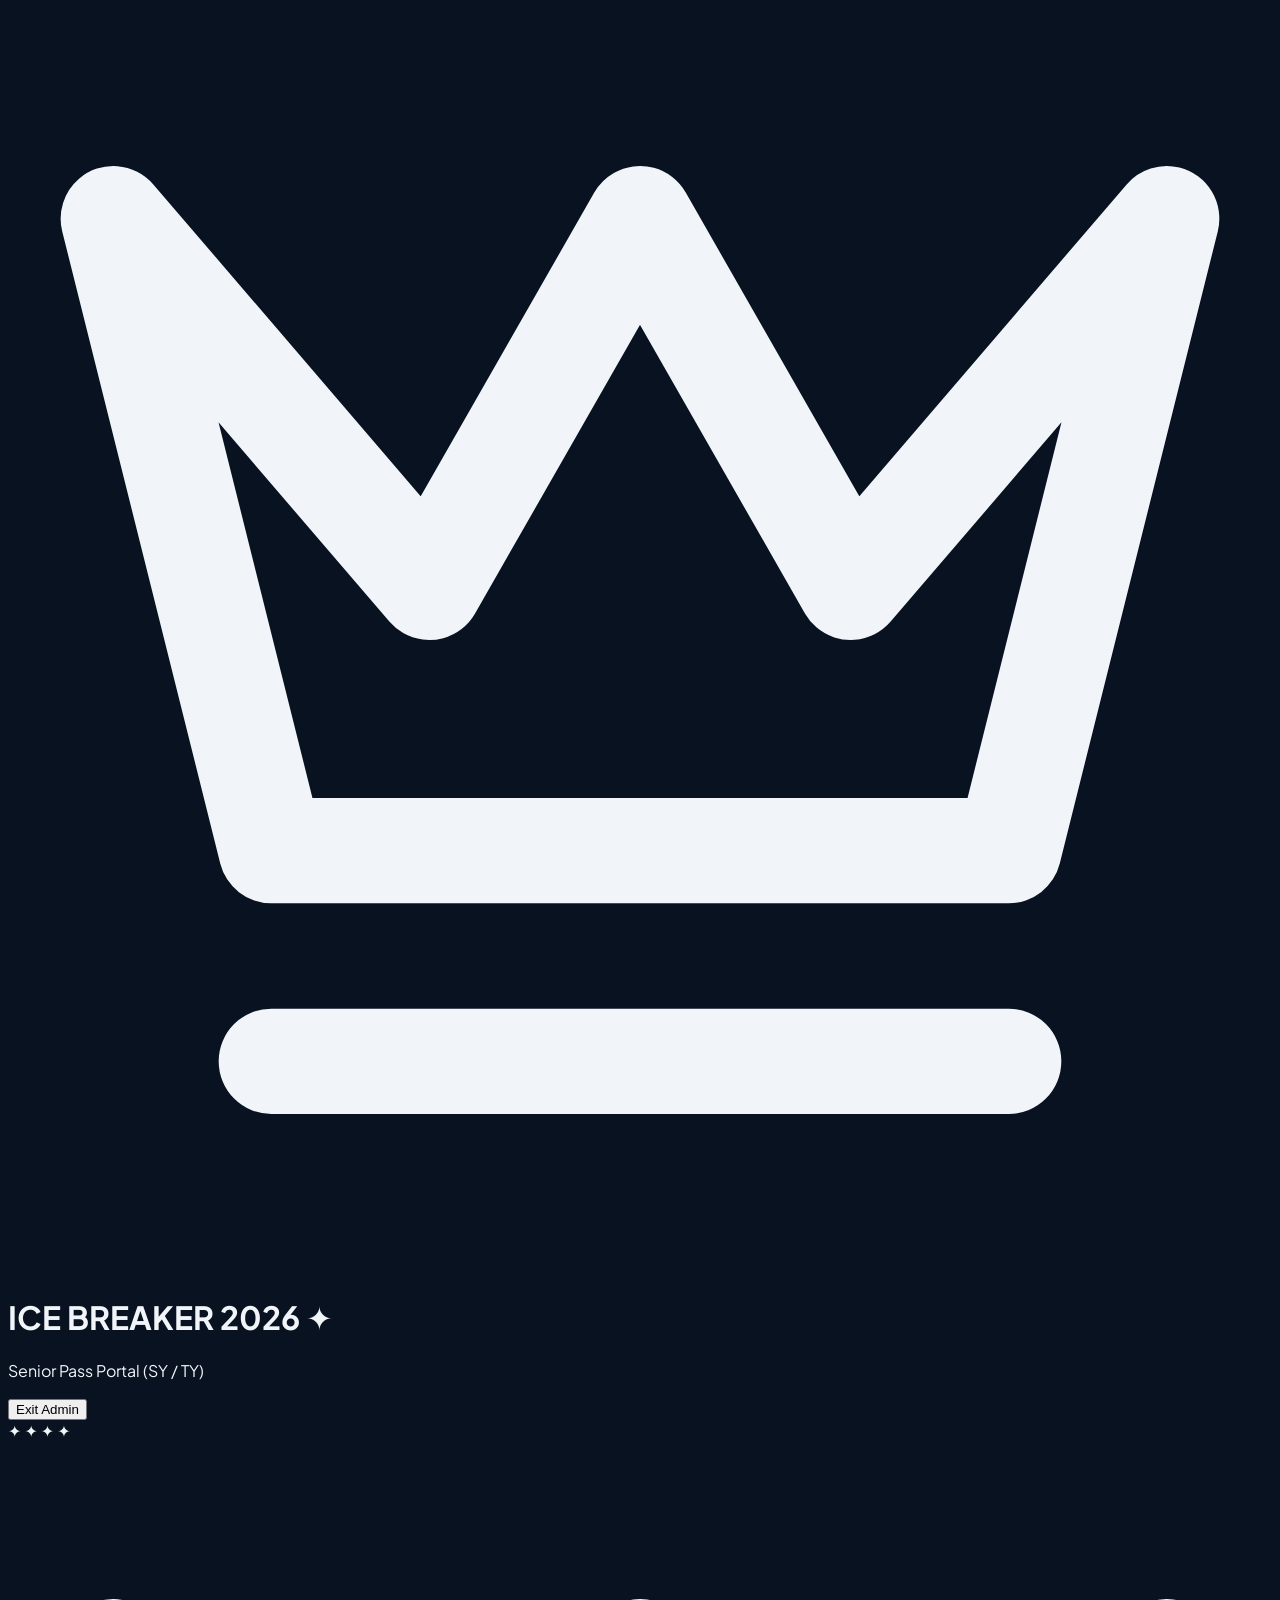
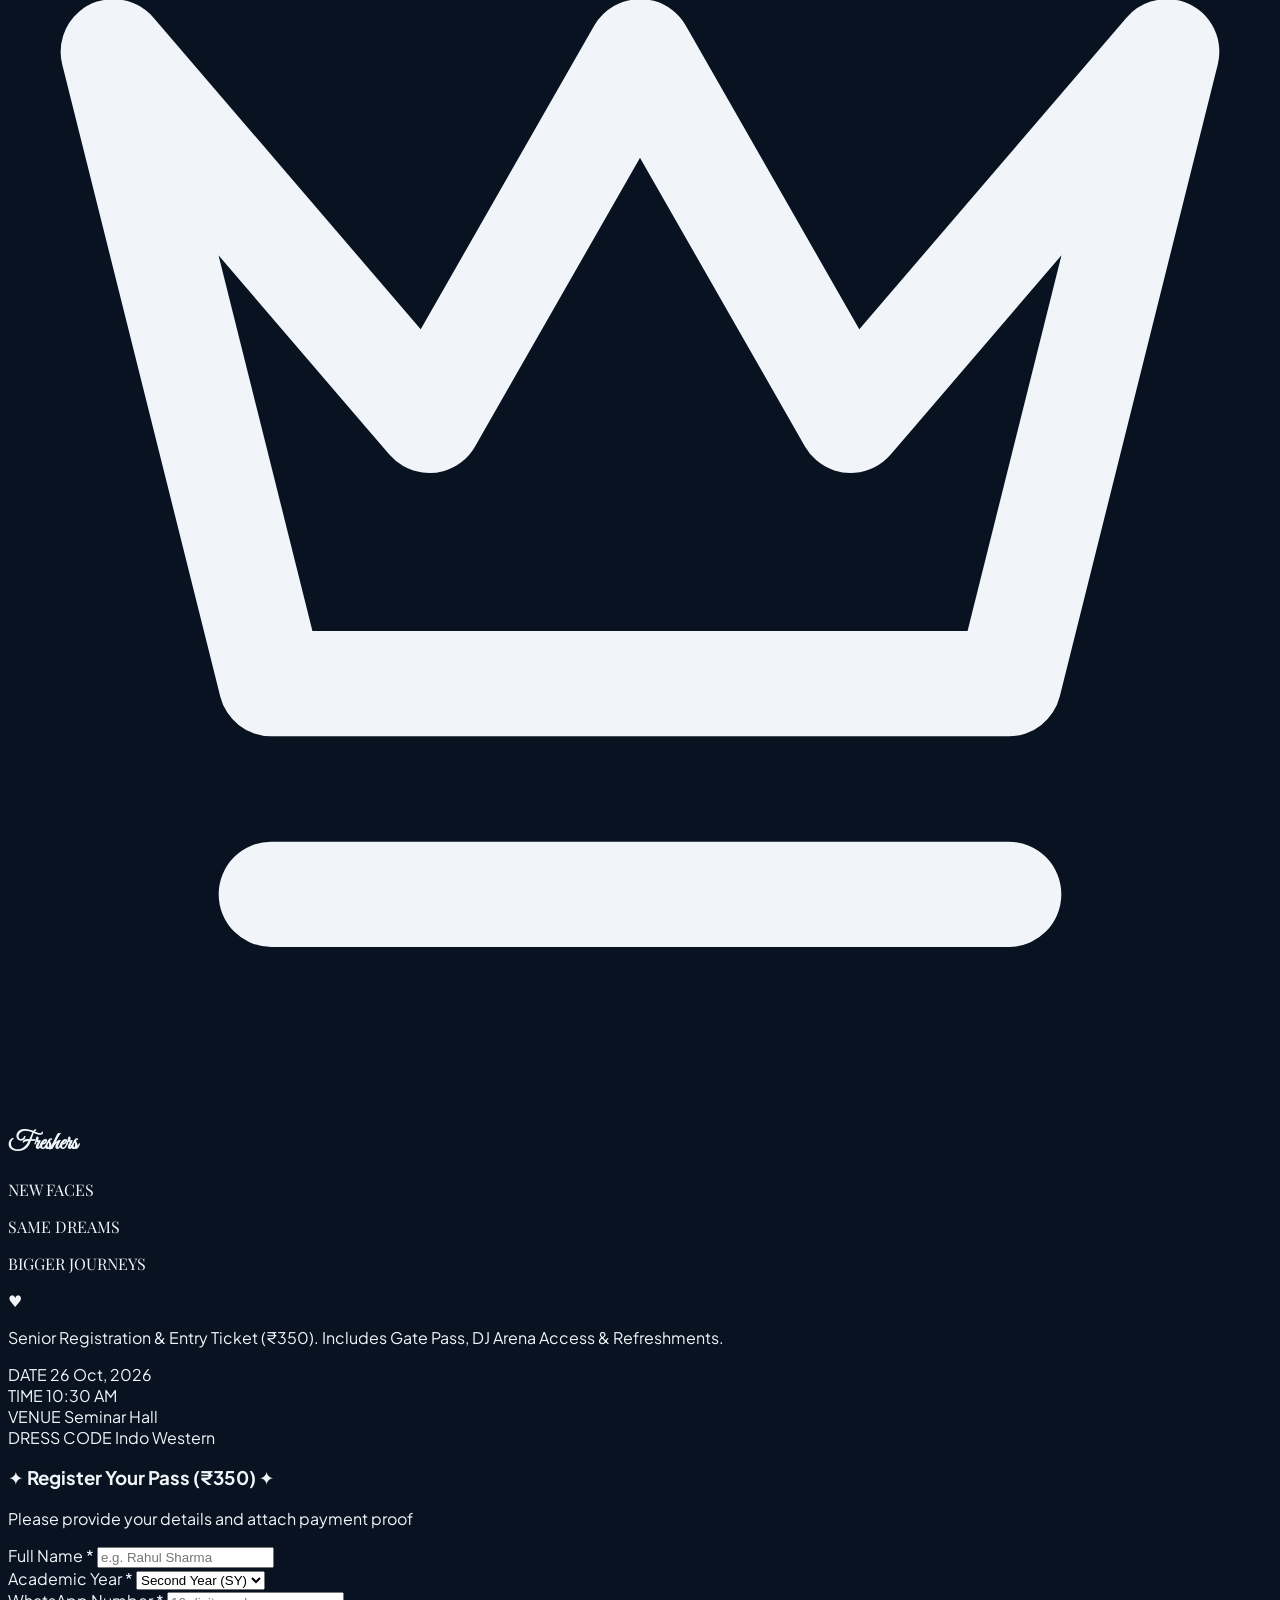
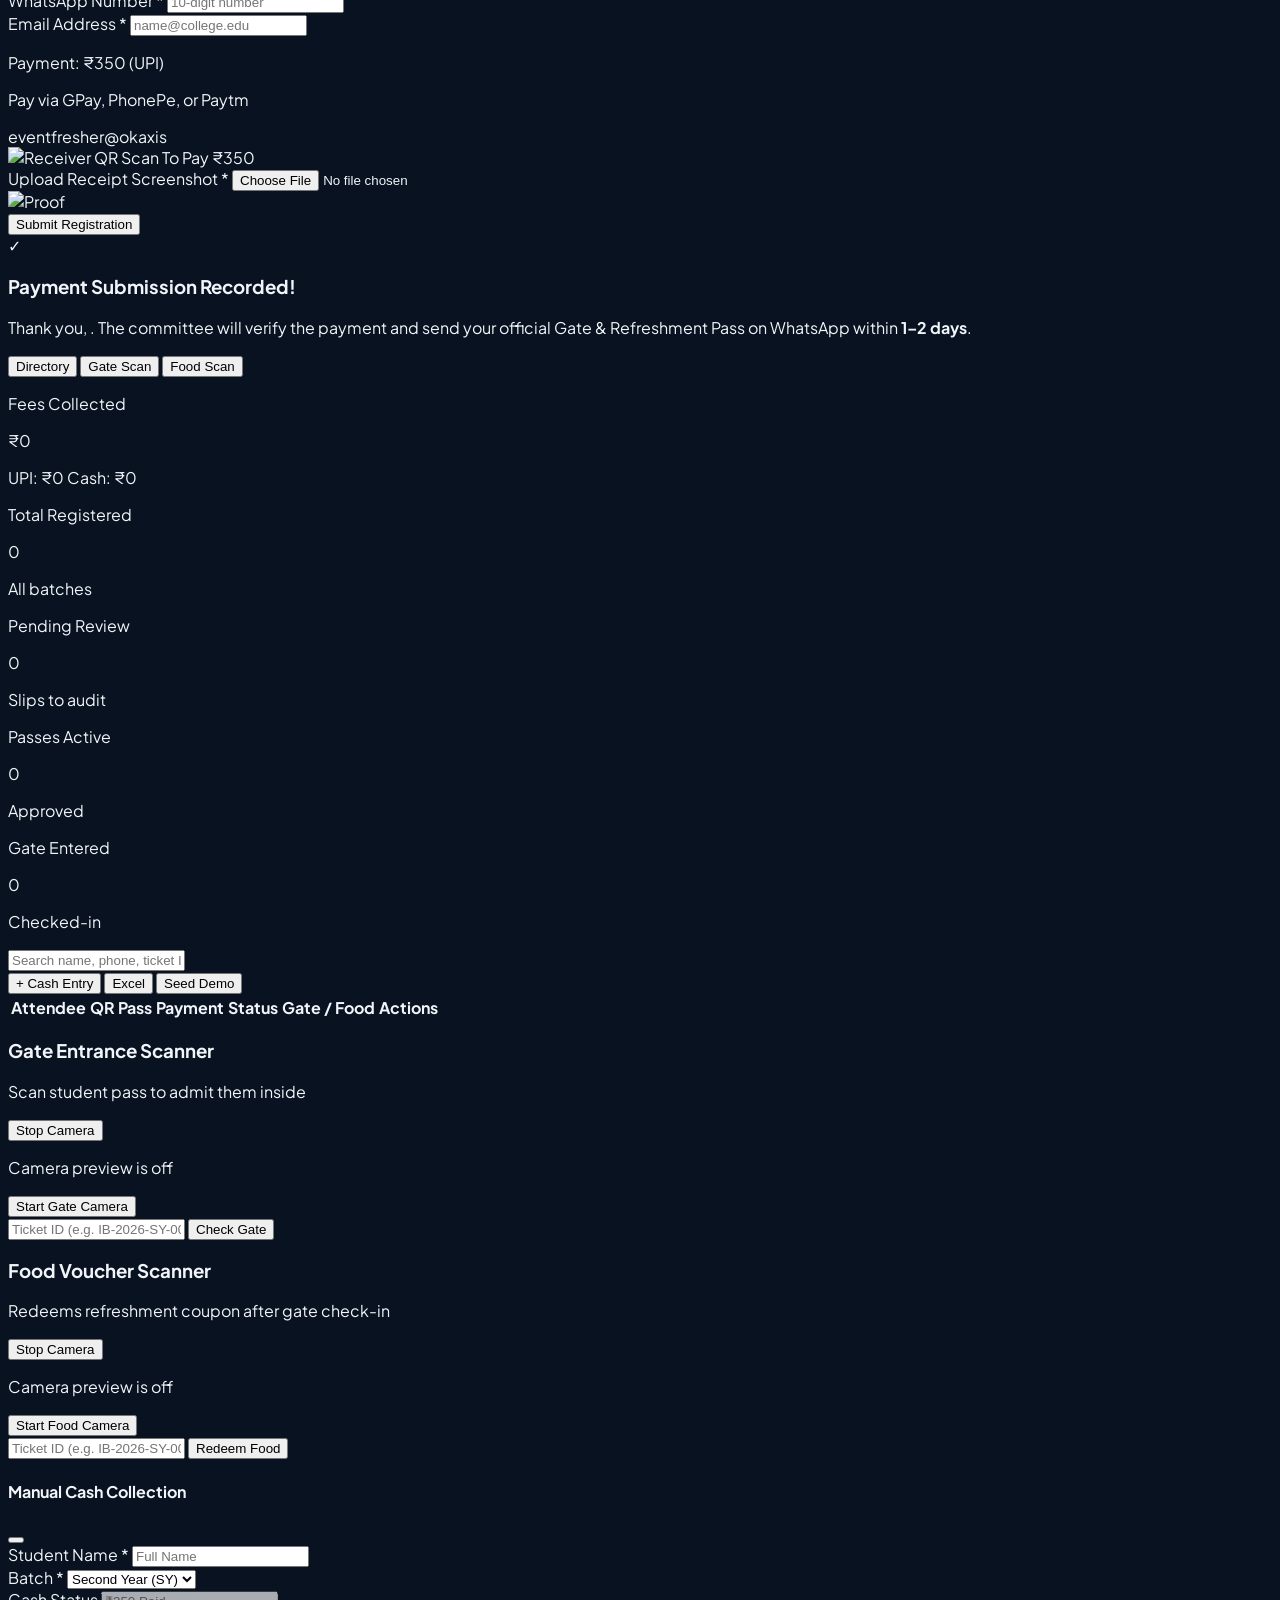
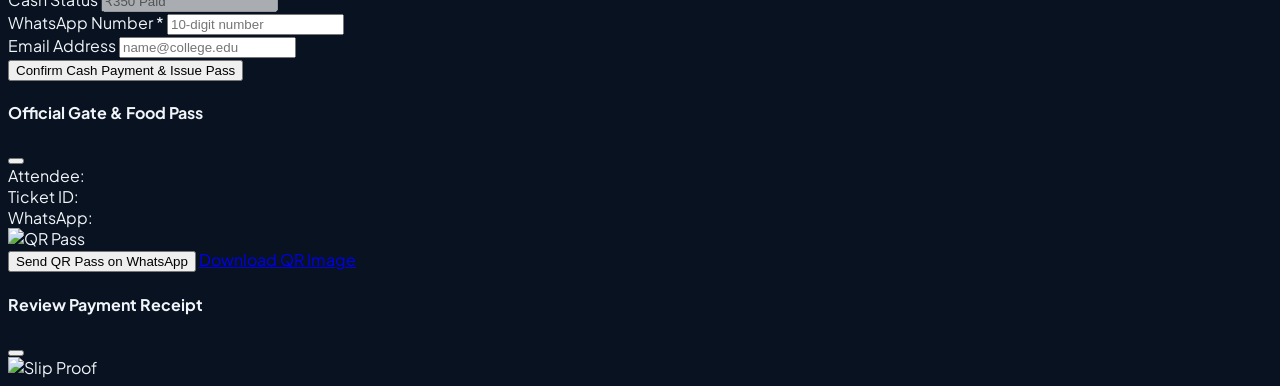
==== index.html @ c653e9c4 "index.html" ====
<!DOCTYPE html>
<html lang="en">
<head>
  <meta charset="UTF-8" />
  <meta name="viewport" content="width=device-width, initial-scale=1.0, maximum-scale=1.0, user-scalable=no" />
  <title>Ice Breaker 2026 - Senior Registration & Admin Portal</title>
  
  <script src="https://cdn.tailwindcss.com"></script>
  <script src="https://unpkg.com/lucide@latest"></script>
  <script src="https://cdn.jsdelivr.net/npm/qrcode@1.5.3/build/qrcode.min.js"></script>
  <script src="https://unpkg.com/html5-qrcode@2.3.8/html5-qrcode.min.js"></script>
  <script src="https://cdn.sheetjs.com/xlsx-0.20.1/package/dist/xlsx.full.min.js"></script>

  <!-- Firebase SDKs -->
  <script src="https://www.gstatic.com/firebasejs/10.8.0/firebase-app-compat.js"></script>
  <script src="https://www.gstatic.com/firebasejs/10.8.0/firebase-firestore-compat.js"></script>

  <link rel="stylesheet" href="style.css" />
</head>
<body class="bg-[#081220] text-slate-100 min-h-screen flex flex-col antialiased selection:bg-[#1d3b6f] selection:text-white pb-12 relative overflow-x-hidden">

  <!-- BACKGROUND FAIRY LIGHTS STRING EFFECT -->
  <div class="fixed inset-x-0 top-0 h-16 pointer-events-none flex justify-around items-start z-0 opacity-80 px-4">
    <span class="w-2 h-2 rounded-full bg-amber-200 fairy-bulb shadow-[0_0_8px_#fde047]"></span>
    <span class="w-2 h-2 rounded-full bg-amber-100 fairy-bulb shadow-[0_0_8px_#fef08a] mt-2"></span>
    <span class="w-2 h-2 rounded-full bg-amber-300 fairy-bulb shadow-[0_0_8px_#fde047]"></span>
    <span class="w-2 h-2 rounded-full bg-amber-200 fairy-bulb shadow-[0_0_8px_#fef08a] mt-3"></span>
    <span class="w-2 h-2 rounded-full bg-amber-100 fairy-bulb shadow-[0_0_8px_#fde047]"></span>
    <span class="w-2 h-2 rounded-full bg-amber-300 fairy-bulb shadow-[0_0_8px_#fef08a] mt-1"></span>
    <span class="w-2 h-2 rounded-full bg-amber-200 fairy-bulb shadow-[0_0_8px_#fde047]"></span>
  </div>

  <!-- TOP NAVBAR -->
  <header class="sticky top-0 z-40 bg-[#0c1c34]/90 backdrop-blur-md border-b border-[#1b345b] px-4 py-3">
    <div class="max-w-4xl mx-auto flex items-center justify-between">
      
      <!-- SECRET 5-CLICK TRIGGER ON THE CROWN LOGO -->
      <div id="secret-logo-trigger" class="flex items-center gap-2.5 cursor-pointer select-none active:scale-95 transition-transform">
        <div class="w-10 h-10 rounded-2xl bg-gradient-to-b from-[#1b3b6f] to-[#0c1e3d] flex items-center justify-center text-white border border-[#2b4d8a] shadow-md shadow-navy-950/60">
          <svg class="w-5 h-5 text-amber-200" viewBox="0 0 24 24" fill="none" stroke="currentColor" stroke-width="2" stroke-linecap="round" stroke-linejoin="round">
            <path d="m2 4 3 12h14l3-12-6 7-4-7-4 7-6-7zm3 16h14"/>
          </svg>
        </div>
        <div>
          <h1 class="text-sm font-bold tracking-widest uppercase text-white flex items-center gap-1.5">
            ICE BREAKER 2026 <span class="text-xs text-amber-300 font-serif">✦</span>
          </h1>
          <p class="text-[10px] text-slate-300 font-medium tracking-wider">Senior Pass Portal (SY / TY)</p>
        </div>
      </div>

      <div class="flex items-center gap-2">
        <button id="admin-exit-btn" class="hidden text-xs bg-rose-950/90 text-rose-200 border border-rose-800 px-3 py-1.5 rounded-full font-semibold hover:bg-rose-900 transition shadow">
          Exit Admin
        </button>
      </div>
    </div>
  </header>

  <!-- MAIN CONTAINER -->
  <main class="max-w-4xl mx-auto w-full p-4 flex-1 z-10 space-y-6">
    <div id="toast-container" class="fixed top-16 right-4 z-50 flex flex-col gap-2 max-w-sm w-full pointer-events-none"></div>

    <!-- ================= SENIOR REGISTRATION VIEW ================= -->
    <section id="view-register" class="space-y-6">
      
      <!-- STAGE ARCH BANNER CARD -->
      <div class="bg-gradient-to-b from-[#f8fafc] via-[#f1f5f9] to-[#e2e8f0] text-[#0c1e3d] stage-arch border-4 border-[#0c1e3d] p-6 sm:p-10 shadow-2xl relative overflow-hidden text-center mx-auto max-w-xl animate-balloon-float">
        <span class="absolute top-8 left-10 text-xl text-[#0c1e3d]">✦</span>
        <span class="absolute top-16 left-16 text-sm text-[#0c1e3d]/70">✦</span>
        <span class="absolute top-8 right-10 text-xl text-[#0c1e3d]">✦</span>
        <span class="absolute top-16 right-16 text-sm text-[#0c1e3d]/70">✦</span>

        <!-- Crown Sign -->
        <div class="flex justify-center mb-0.5">
          <svg class="w-10 h-10 text-[#0c1e3d]" viewBox="0 0 24 24" fill="none" stroke="currentColor" stroke-width="2" stroke-linecap="round" stroke-linejoin="round">
            <path d="m2 4 3 12h14l3-12-6 7-4-7-4 7-6-7zm3 16h14"/>
          </svg>
        </div>

        <!-- Script Title -->
        <h2 class="font-script text-6xl sm:text-7xl text-[#0c1e3d] font-normal leading-none tracking-wide my-1">
          Freshers
        </h2>

        <!-- Slogan -->
        <div class="mt-2 space-y-1">
          <p class="text-xs sm:text-sm font-extrabold tracking-[0.22em] text-[#0c1e3d] uppercase font-serif-header">
            NEW FACES
          </p>
          <p class="text-xs sm:text-sm font-extrabold tracking-[0.22em] text-[#0c1e3d] uppercase font-serif-header">
            SAME DREAMS
          </p>
          <p class="text-xs sm:text-sm font-extrabold tracking-[0.22em] text-[#0c1e3d] uppercase font-serif-header">
            BIGGER JOURNEYS
          </p>
          
          <div class="flex items-center justify-center gap-3 pt-2 text-[#0c1e3d]/60">
            <span class="h-[1px] w-12 bg-[#0c1e3d]/40"></span>
            <span class="text-xs">♥</span>
            <span class="h-[1px] w-12 bg-[#0c1e3d]/40"></span>
          </div>
        </div>

        <p class="text-xs text-slate-600 font-medium max-w-sm mx-auto mt-4">
          Senior Registration & Entry Ticket (₹350). Includes Gate Pass, DJ Arena Access & Refreshments.
        </p>
      </div>

      <!-- EVENT SCHEDULE PILLS -->
      <div class="grid grid-cols-2 sm:grid-cols-4 gap-2.5 max-w-xl mx-auto">
        <div class="bg-[#0d1d36] border border-[#1b345b] p-3 rounded-2xl text-center">
          <span class="text-[10px] text-slate-400 block uppercase font-bold">DATE</span>
          <span class="text-xs font-bold text-white mt-0.5">26 Oct, 2026</span>
        </div>
        <div class="bg-[#0d1d36] border border-[#1b345b] p-3 rounded-2xl text-center">
          <span class="text-[10px] text-slate-400 block uppercase font-bold">TIME</span>
          <span class="text-xs font-bold text-white mt-0.5">10:30 AM</span>
        </div>
        <div class="bg-[#0d1d36] border border-[#1b345b] p-3 rounded-2xl text-center">
          <span class="text-[10px] text-slate-400 block uppercase font-bold">VENUE</span>
          <span class="text-xs font-bold text-white mt-0.5 truncate">Seminar Hall</span>
        </div>
        <div class="bg-[#0d1d36] border border-[#1b345b] p-3 rounded-2xl text-center">
          <span class="text-[10px] text-slate-400 block uppercase font-bold">DRESS CODE</span>
          <span class="text-xs font-bold text-amber-200 mt-0.5">Indo Western</span>
        </div>
      </div>

      <!-- FORM CARD -->
      <form id="registration-form" class="bg-[#0d1d36]/90 border border-[#1b345b] rounded-3xl p-5 sm:p-7 shadow-2xl backdrop-blur-sm space-y-4 max-w-xl mx-auto">
        <div class="border-b border-[#1b345b] pb-3 text-center">
          <h3 class="text-base font-bold text-white flex items-center justify-center gap-2">
            <span>✦</span> Register Your Pass (₹350) <span>✦</span>
          </h3>
          <p class="text-xs text-slate-400 mt-0.5">Please provide your details and attach payment proof</p>
        </div>

        <div class="grid grid-cols-1 sm:grid-cols-2 gap-3.5">
          <div>
            <label class="block text-xs font-semibold text-slate-300 mb-1">Full Name *</label>
            <input type="text" id="reg-name" required placeholder="e.g. Rahul Sharma" class="w-full bg-[#081220] border border-[#1e3963] rounded-xl px-3.5 py-2.5 text-xs text-white focus:outline-none focus:border-amber-300 transition" />
          </div>

          <div>
            <label class="block text-xs font-semibold text-slate-300 mb-1">Academic Year *</label>
            <select id="reg-year" required class="w-full bg-[#081220] border border-[#1e3963] rounded-xl px-3.5 py-2.5 text-xs text-white focus:outline-none focus:border-amber-300 transition">
              <option value="SY">Second Year (SY)</option>
              <option value="TY">Third Year (TY)</option>
            </select>
          </div>

          <div>
            <label class="block text-xs font-semibold text-slate-300 mb-1">WhatsApp Number *</label>
            <input type="tel" id="reg-phone" pattern="[0-9]{10}" required placeholder="10-digit number" class="w-full bg-[#081220] border border-[#1e3963] rounded-xl px-3.5 py-2.5 text-xs text-white focus:outline-none focus:border-amber-300 transition" />
          </div>

          <div>
            <label class="block text-xs font-semibold text-slate-300 mb-1">Email Address *</label>
            <input type="email" id="reg-email" required placeholder="name@college.edu" class="w-full bg-[#081220] border border-[#1e3963] rounded-xl px-3.5 py-2.5 text-xs text-white focus:outline-none focus:border-amber-300 transition" />
          </div>
        </div>

        <!-- PAYMENT DETAILS IN WHITE & NAVY THEME -->
        <div class="bg-[#091527] border border-[#1e3963] rounded-2xl p-4 space-y-3">
          <div class="flex items-center justify-between border-b border-[#1b345b] pb-2">
            <div>
              <p class="text-xs font-bold text-amber-200">Payment: ₹350 (UPI)</p>
              <p class="text-[10px] text-slate-400">Pay via GPay, PhonePe, or Paytm</p>
            </div>
            <span class="text-[10px] font-mono bg-[#14294b] text-indigo-200 px-2.5 py-1 rounded-md border border-[#23457a]">
              eventfresher@okaxis
            </span>
          </div>

          <div class="flex flex-col sm:flex-row items-center gap-4 justify-center pt-1">
            <div class="bg-white p-2.5 rounded-2xl shadow-lg border border-slate-200 flex flex-col items-center shrink-0">
              <img 
                id="receiver-qr-img" 
                src="https://api.qrserver.com/v1/create-qr-code/?size=160x160&data=upi://pay?pa=eventfresher@okaxis%26pn=IceBreaker2026%26am=350%26cu=INR" 
                alt="Receiver QR" 
                class="w-32 h-32 object-contain rounded-lg"
              />
              <span class="text-[8px] font-bold text-[#0c1e3d] mt-1 tracking-widest uppercase">Scan To Pay ₹350</span>
            </div>

            <div class="w-full space-y-2">
              <label class="block text-xs font-semibold text-slate-300">Upload Receipt Screenshot *</label>
              <input type="file" id="reg-screenshot" accept="image/*" required class="w-full text-xs text-slate-400 file:mr-2 file:py-2 file:px-3 file:rounded-xl file:border-0 file:text-xs file:font-bold file:bg-[#1b3b6f] file:text-white hover:file:bg-[#254d8f] cursor-pointer bg-[#081220] border border-[#1e3963] rounded-xl" />
              
              <div id="screenshot-preview-container" class="hidden">
                <img id="screenshot-preview" class="h-20 rounded-lg border border-[#2b4c7e] object-cover" src="" alt="Proof" />
              </div>
            </div>
          </div>
        </div>

        <button type="submit" class="w-full py-3.5 px-4 rounded-2xl font-bold bg-gradient-to-r from-[#1b3b6f] via-[#244c8c] to-[#0c1e3d] hover:opacity-95 text-white border border-[#2d5596] shadow-xl shadow-navy-950 transition active:scale-[0.99] flex items-center justify-center gap-2">
          <i data-lucide="sparkles" class="w-4 h-4 text-amber-200"></i> Submit Registration
        </button>
      </form>

      <!-- Post-Submission Notice -->
      <div id="submission-confirmation" class="hidden bg-[#0d1d36] border border-[#1b345b] rounded-3xl p-6 text-center space-y-3 max-w-xl mx-auto shadow-2xl">
        <div class="w-12 h-12 rounded-full bg-emerald-500/10 text-emerald-400 flex items-center justify-center mx-auto border border-emerald-500/20 text-xl font-bold">
          ✓
        </div>
        <h3 class="text-lg font-bold text-white">Payment Submission Recorded!</h3>
        <p class="text-xs text-slate-300">
          Thank you, <strong id="submitted-student-name" class="text-white"></strong>. The committee will verify the payment and send your official Gate & Refreshment Pass on WhatsApp within <strong>1–2 days</strong>.
        </p>
      </div>

    </section>

    <!-- ================= HIDDEN ADMIN DASHBOARD ================= -->
    <section id="view-admin" class="hidden space-y-5">
      
      <!-- Sub-Tabs -->
      <div class="flex items-center justify-center gap-2 bg-[#0d1d36] border border-[#1b345b] p-1.5 rounded-2xl max-w-md mx-auto">
        <button onclick="switchAdminTab('table')" id="admin-tab-table-btn" class="flex-1 py-2 text-xs font-bold rounded-xl bg-[#1b3b6f] text-white flex items-center justify-center gap-1 transition">
          <i data-lucide="users" class="w-3.5 h-3.5"></i> Directory
        </button>
        <button onclick="switchAdminTab('gate')" id="admin-tab-gate-btn" class="flex-1 py-2 text-xs font-bold rounded-xl text-slate-400 hover:text-white flex items-center justify-center gap-1 transition">
          <i data-lucide="door-open" class="w-3.5 h-3.5"></i> Gate Scan
        </button>
        <button onclick="switchAdminTab('food')" id="admin-tab-food-btn" class="flex-1 py-2 text-xs font-bold rounded-xl text-slate-400 hover:text-white flex items-center justify-center gap-1 transition">
          <i data-lucide="utensils" class="w-3.5 h-3.5"></i> Food Scan
        </button>
      </div>

      <!-- 1. DIRECTORY & TOTAL FEES COLLECTED -->
      <div id="admin-table-section" class="space-y-4">
        
        <div class="grid grid-cols-2 md:grid-cols-5 gap-3">
          
          <!-- TOTAL FEES COLLECTED -->
          <div class="col-span-2 md:col-span-1 bg-gradient-to-br from-[#0e274d] to-[#081427] border border-amber-300/40 p-3.5 rounded-2xl shadow-lg relative">
            <div class="flex items-center justify-between">
              <p class="text-[10px] uppercase text-amber-200 font-extrabold tracking-wider">Fees Collected</p>
              <i data-lucide="wallet" class="w-4 h-4 text-amber-300"></i>
            </div>
            <p class="text-2xl font-black text-white mt-1">₹<span id="stat-fees">0</span></p>
            <div class="text-[10px] text-slate-300 mt-1 flex items-center justify-between font-mono">
              <span>UPI: ₹<span id="stat-upi-fees">0</span></span>
              <span>Cash: ₹<span id="stat-cash-fees">0</span></span>
            </div>
          </div>

          <div class="bg-[#0d1d36] border border-[#1b345b] p-3.5 rounded-2xl">
            <p class="text-[10px] uppercase text-slate-400 font-bold">Total Registered</p>
            <p id="stat-total" class="text-xl font-black text-white mt-1">0</p>
            <p class="text-[10px] text-slate-400 mt-0.5">All batches</p>
          </div>

          <div class="bg-[#0d1d36] border border-[#1b345b] p-3.5 rounded-2xl">
            <p class="text-[10px] uppercase text-amber-300 font-bold">Pending Review</p>
            <p id="stat-pending" class="text-xl font-black text-amber-300 mt-1">0</p>
            <p class="text-[10px] text-slate-400 mt-0.5">Slips to audit</p>
          </div>

          <div class="bg-[#0d1d36] border border-[#1b345b] p-3.5 rounded-2xl">
            <p class="text-[10px] uppercase text-indigo-300 font-bold">Passes Active</p>
            <p id="stat-approved" class="text-xl font-black text-indigo-300 mt-1">0</p>
            <p class="text-[10px] text-slate-400 mt-0.5">Approved</p>
          </div>

          <div class="bg-[#0d1d36] border border-[#1b345b] p-3.5 rounded-2xl">
            <p class="text-[10px] uppercase text-emerald-300 font-bold">Gate Entered</p>
            <p id="stat-entered" class="text-xl font-black text-emerald-300 mt-1">0</p>
            <p class="text-[10px] text-slate-400 mt-0.5">Checked-in</p>
          </div>
        </div>

        <!-- Controls -->
        <div class="bg-[#0d1d36] border border-[#1b345b] rounded-2xl p-3 flex flex-wrap gap-2 items-center justify-between">
          <input type="text" id="admin-search-input" placeholder="Search name, phone, ticket ID..." class="bg-[#081220] border border-[#1e3963] rounded-xl px-3 py-1.5 text-xs text-white focus:outline-none focus:border-amber-300 w-full sm:w-60" />
          
          <div class="flex items-center gap-2">
            <button onclick="openCashModal()" class="bg-[#1b3b6f] hover:bg-[#254e91] text-amber-200 border border-[#2d5596] text-xs font-bold px-3 py-2 rounded-xl flex items-center gap-1 transition shadow">
              <i data-lucide="banknote" class="w-3.5 h-3.5"></i> + Cash Entry
            </button>
            <button id="admin-export-btn" class="bg-[#132849] hover:bg-[#1a355f] text-slate-200 border border-[#23457a] text-xs font-bold px-3 py-2 rounded-xl flex items-center gap-1 transition">
              <i data-lucide="sheet" class="w-3.5 h-3.5 text-emerald-300"></i> Excel
            </button>
            <button id="admin-seed-btn" class="bg-[#081220] hover:bg-[#10203a] text-slate-300 text-xs px-2.5 py-2 rounded-xl border border-[#1b345b]">
              Seed Demo
            </button>
          </div>
        </div>

        <!-- Directory Table -->
        <div class="bg-[#0d1d36] border border-[#1b345b] rounded-2xl overflow-hidden shadow-xl">
          <div class="overflow-x-auto">
            <table class="w-full text-left text-xs text-slate-300">
              <thead class="bg-[#081220] border-b border-[#1b345b] text-[10px] uppercase font-bold text-slate-400">
                <tr>
                  <th class="p-3">Attendee</th>
                  <th class="p-3">QR Pass</th>
                  <th class="p-3">Payment</th>
                  <th class="p-3">Status</th>
                  <th class="p-3">Gate / Food</th>
                  <th class="p-3 text-right">Actions</th>
                </tr>
              </thead>
              <tbody id="attendee-table-body" class="divide-y divide-[#1b345b]/50"></tbody>
            </table>
          </div>
        </div>
      </div>

      <!-- 2. GATE SCANNER VIEW -->
      <div id="admin-gate-section" class="hidden space-y-4 max-w-lg mx-auto">
        <div class="bg-[#0d1d36] border border-[#1b345b] rounded-3xl p-5 shadow-2xl space-y-3">
          <div class="flex items-center justify-between border-b border-[#1b345b] pb-2">
            <div>
              <h3 class="text-sm font-bold text-amber-200 flex items-center gap-1.5">
                <i data-lucide="door-open" class="w-4 h-4"></i> Gate Entrance Scanner
              </h3>
              <p class="text-[10px] text-slate-400">Scan student pass to admit them inside</p>
            </div>
            <button onclick="stopCamera()" class="text-rose-400 text-xs font-bold hover:underline">
              Stop Camera
            </button>
          </div>

          <div class="relative bg-black rounded-2xl overflow-hidden border border-[#1b345b] min-h-[250px] flex items-center justify-center">
            <div id="qr-reader-gate" class="w-full"></div>
            <div id="scanner-placeholder-gate" class="text-center p-6 space-y-2">
              <i data-lucide="qr-code" class="w-10 h-10 text-slate-600 mx-auto animate-pulse"></i>
              <p class="text-xs text-slate-400">Camera preview is off</p>
              <button onclick="startCamera('GATE')" class="mt-2 bg-[#1b3b6f] hover:bg-[#254e91] text-white font-semibold text-xs px-4 py-2 rounded-xl border border-[#2d5596] transition">
                Start Gate Camera
              </button>
            </div>
          </div>

          <div class="pt-2 border-t border-[#1b345b] flex gap-2">
            <input type="text" id="manual-gate-input" placeholder="Ticket ID (e.g. IB-2026-SY-0001)" class="flex-1 bg-[#081220] border border-[#1e3963] rounded-xl px-3 py-2 text-xs text-white uppercase font-mono focus:outline-none focus:border-amber-300" />
            <button onclick="handleManualVerify('GATE')" class="bg-[#1b3b6f] hover:bg-[#254e91] text-white text-xs px-4 py-2 rounded-xl font-bold">
              Check Gate
            </button>
          </div>
        </div>
      </div>

      <!-- 3. FOOD SCANNER VIEW -->
      <div id="admin-food-section" class="hidden space-y-4 max-w-lg mx-auto">
        <div class="bg-[#0d1d36] border border-[#1b345b] rounded-3xl p-5 shadow-2xl space-y-3">
          <div class="flex items-center justify-between border-b border-[#1b345b] pb-2">
            <div>
              <h3 class="text-sm font-bold text-amber-200 flex items-center gap-1.5">
                <i data-lucide="utensils" class="w-4 h-4"></i> Food Voucher Scanner
              </h3>
              <p class="text-[10px] text-slate-400">Redeems refreshment coupon after gate check-in</p>
            </div>
            <button onclick="stopCamera()" class="text-rose-400 text-xs font-bold hover:underline">
              Stop Camera
            </button>
          </div>

          <div class="relative bg-black rounded-2xl overflow-hidden border border-[#1b345b] min-h-[250px] flex items-center justify-center">
            <div id="qr-reader-food" class="w-full"></div>
            <div id="scanner-placeholder-food" class="text-center p-6 space-y-2">
              <i data-lucide="qr-code" class="w-10 h-10 text-slate-600 mx-auto animate-pulse"></i>
              <p class="text-xs text-slate-400">Camera preview is off</p>
              <button onclick="startCamera('FOOD')" class="mt-2 bg-[#1b3b6f] hover:bg-[#254e91] text-white font-semibold text-xs px-4 py-2 rounded-xl border border-[#2d5596] transition">
                Start Food Camera
              </button>
            </div>
          </div>

          <div class="pt-2 border-t border-[#1b345b] flex gap-2">
            <input type="text" id="manual-food-input" placeholder="Ticket ID (e.g. IB-2026-SY-0001)" class="flex-1 bg-[#081220] border border-[#1e3963] rounded-xl px-3 py-2 text-xs text-white uppercase font-mono focus:outline-none focus:border-amber-300" />
            <button onclick="handleManualVerify('FOOD')" class="bg-[#1b3b6f] hover:bg-[#254e91] text-white text-xs px-4 py-2 rounded-xl font-bold">
              Redeem Food
            </button>
          </div>
        </div>
      </div>

    </section>

  </main>

  <!-- POPUP SCAN RESULT MODAL -->
  <div id="scan-popup-modal" class="fixed inset-0 z-50 bg-black/80 backdrop-blur-md hidden items-center justify-center p-4">
    <div id="scan-popup-body" class="bg-[#0c1c34] border-2 border-[#1b3b6f] rounded-3xl max-w-sm w-full p-6 text-center space-y-4 shadow-2xl modal-enter"></div>
  </div>

  <!-- MANUAL CASH ENTRY MODAL -->
  <div id="cash-entry-modal" class="fixed inset-0 z-50 bg-black/80 backdrop-blur-sm hidden items-center justify-center p-4">
    <div class="bg-[#0d1d36] border border-[#1b345b] rounded-3xl max-w-sm w-full p-5 space-y-4 shadow-2xl modal-enter">
      <div class="flex items-center justify-between border-b border-[#1b345b] pb-2">
        <h4 class="text-sm font-bold text-amber-200 flex items-center gap-1.5">
          <i data-lucide="banknote" class="w-4 h-4"></i> Manual Cash Collection
        </h4>
        <button onclick="closeCashModal()" class="text-slate-400 hover:text-white">
          <i data-lucide="x" class="w-4 h-4"></i>
        </button>
      </div>

      <form id="cash-entry-form" class="space-y-3">
        <div>
          <label class="block text-[11px] font-semibold text-slate-300 mb-1">Student Name *</label>
          <input type="text" id="cash-name" required placeholder="Full Name" class="w-full bg-[#081220] border border-[#1e3963] rounded-xl px-3 py-2 text-xs text-white focus:outline-none focus:border-amber-300" />
        </div>

        <div class="grid grid-cols-2 gap-2">
          <div>
            <label class="block text-[11px] font-semibold text-slate-300 mb-1">Batch *</label>
            <select id="cash-year" required class="w-full bg-[#081220] border border-[#1e3963] rounded-xl px-3 py-2 text-xs text-white focus:outline-none focus:border-amber-300">
              <option value="SY">Second Year (SY)</option>
              <option value="TY">Third Year (TY)</option>
              <option value="FY">First Year (FY)</option>
            </select>
          </div>
          <div>
            <label class="block text-[11px] font-semibold text-slate-300 mb-1">Cash Status</label>
            <input type="text" value="₹350 Paid" disabled class="w-full bg-[#081220]/60 border border-[#1e3963] rounded-xl px-3 py-2 text-xs text-amber-300 font-bold" />
          </div>
        </div>

        <div>
          <label class="block text-[11px] font-semibold text-slate-300 mb-1">WhatsApp Number *</label>
          <input type="tel" id="cash-phone" pattern="[0-9]{10}" required placeholder="10-digit number" class="w-full bg-[#081220] border border-[#1e3963] rounded-xl px-3 py-2 text-xs text-white focus:outline-none focus:border-amber-300" />
        </div>

        <div>
          <label class="block text-[11px] font-semibold text-slate-300 mb-1">Email Address</label>
          <input type="email" id="cash-email" placeholder="name@college.edu" class="w-full bg-[#081220] border border-[#1e3963] rounded-xl px-3 py-2 text-xs text-white focus:outline-none focus:border-amber-300" />
        </div>

        <button type="submit" class="w-full bg-[#1b3b6f] hover:bg-[#254e91] text-white border border-[#2d5596] font-bold text-xs py-3 rounded-xl shadow-lg transition">
          Confirm Cash Payment & Issue Pass
        </button>
      </form>
    </div>
  </div>

  <!-- VIEW & DISPATCH QR PASS MODAL -->
  <div id="pass-inspect-modal" class="fixed inset-0 z-50 bg-black/80 backdrop-blur-sm hidden items-center justify-center p-4">
    <div class="bg-[#0c1c34] border border-[#1e3a66] rounded-3xl max-w-sm w-full p-5 space-y-4 shadow-2xl text-center modal-enter">
      <div class="flex items-center justify-between border-b border-[#1b345b] pb-2">
        <h4 class="text-xs font-bold uppercase tracking-wider text-amber-200">Official Gate & Food Pass</h4>
        <button onclick="closePassInspectModal()" class="text-slate-400 hover:text-white">
          <i data-lucide="x" class="w-4 h-4"></i>
        </button>
      </div>

      <div class="text-left text-xs bg-[#081220] p-3 rounded-xl border border-[#1b345b] space-y-1">
        <div><span class="text-slate-400">Attendee:</span> <strong id="inspect-student-name" class="text-white"></strong></div>
        <div><span class="text-slate-400">Ticket ID:</span> <strong id="inspect-ticket-id" class="text-amber-300 font-mono font-bold"></strong></div>
        <div><span class="text-slate-400">WhatsApp:</span> <span id="inspect-phone" class="text-slate-300 font-mono"></span></div>
      </div>

      <div class="bg-white p-3 rounded-2xl w-48 mx-auto shadow-inner flex flex-col items-center">
        <img id="inspect-qr-img" src="" alt="QR Pass" class="w-44 h-44 object-contain" />
        <span id="inspect-qr-label" class="text-[9px] font-mono font-bold text-[#0c1e3d] mt-1 uppercase"></span>
      </div>

      <!-- ACTION BUTTONS: NATIVE IMAGE SHARE + DOWNLOAD -->
      <div class="flex flex-col gap-2">
        <button 
          id="inspect-whatsapp-btn" 
          type="button" 
          onclick="sharePassOnWhatsApp()" 
          class="w-full bg-emerald-600 hover:bg-emerald-500 text-white font-bold text-xs py-3 rounded-xl flex items-center justify-center gap-2 transition shadow cursor-pointer">
          <i data-lucide="message-circle" class="w-4 h-4"></i> Send QR Pass on WhatsApp
        </button>
        <a id="inspect-download-btn" href="#" download="Gate_Pass.png" class="w-full bg-[#132849] hover:bg-[#1a355f] text-slate-200 border border-[#23457a] font-bold text-xs py-2 rounded-xl flex items-center justify-center gap-1.5 transition">
          <i data-lucide="download" class="w-3.5 h-3.5"></i> Download QR Image
        </a>
      </div>
    </div>
  </div>

  <!-- SCREENSHOT PREVIEW MODAL -->
  <div id="image-modal" class="fixed inset-0 z-50 bg-black/80 backdrop-blur-sm hidden items-center justify-center p-4">
    <div class="bg-[#0c1c34] border border-[#1b345b] rounded-3xl max-w-sm w-full overflow-hidden shadow-2xl modal-enter">
      <div class="p-3 border-b border-[#1b345b] flex items-center justify-between">
        <h4 class="text-xs font-bold text-slate-200">Review Payment Receipt</h4>
        <button onclick="closeScreenshotModal()" class="text-slate-400 hover:text-white p-1">
          <i data-lucide="x" class="w-4 h-4"></i>
        </button>
      </div>
      <div class="p-3 flex justify-center bg-black">
        <img id="modal-img-view" src="" class="max-h-[60vh] object-contain rounded-lg" alt="Slip Proof" />
      </div>
    </div>
  </div>

  <script src="app.js"></script>
</body>
</html>
---- style.css ----
@import url('https://fonts.googleapis.com/css2?family=Great+Vibes&family=Plus+Jakarta+Sans:wght@300;400;500;600;700;800&family=Playfair+Display:ital,wght@0,600;0,700;1,400&display=swap');

:root {
  --navy-deep: #0b1a30;
  --navy-primary: #12284c;
  --navy-soft: #1d3b6f;
  --ivory-bg: #f8fafc;
  --warm-glow: rgba(254, 240, 138, 0.45);
}

body {
  font-family: 'Plus Jakarta Sans', system-ui, -apple-system, sans-serif;
  background-color: #081220;
  color: #f1f5f9;
}

/* Script Font for "Freshers" title */
.font-script {
  font-family: 'Great Vibes', cursive;
}

.font-serif-header {
  font-family: 'Playfair Display', Georgia, serif;
}

/* Arch Shape Backdrop from the stage decor */
.stage-arch {
  border-top-left-radius: 9rem;
  border-top-right-radius: 9rem;
}

@media (min-width: 640px) {
  .stage-arch {
    border-top-left-radius: 12rem;
    border-top-right-radius: 12rem;
  }
}

/* Fairy Lights Twinkle Animation */
@keyframes twinkle {
  0%, 100% { opacity: 0.35; transform: scale(0.95); }
  50% { opacity: 1; transform: scale(1.1); filter: drop-shadow(0 0 8px rgba(253, 224, 71, 0.9)); }
}

.fairy-bulb {
  animation: twinkle 2.5s infinite ease-in-out;
}
.fairy-bulb:nth-child(2n) {
  animation-delay: 0.8s;
}
.fairy-bulb:nth-child(3n) {
  animation-delay: 1.6s;
}

/* Gentle Balloon Float */
@keyframes softFloat {
  0%, 100% { transform: translateY(0px) rotate(0deg); }
  50% { transform: translateY(-7px) rotate(1.5deg); }
}

.animate-balloon-float {
  animation: softFloat 4.5s ease-in-out infinite;
}

/* Smooth Modals */
.modal-enter {
  animation: modalScale 0.28s cubic-bezier(0.16, 1, 0.3, 1) forwards;
}

@keyframes modalScale {
  from { opacity: 0; transform: scale(0.94) translateY(10px); }
  to { opacity: 1; transform: scale(1) translateY(0); }
}

/* QR Scanner container overrides */
#qr-reader-gate, #qr-reader-food {
  border: none !important;
}

#qr-reader-gate video, #qr-reader-food video {
  border-radius: 1rem;
  object-fit: cover;
  width: 100% !important;
}

#qr-reader-gate__dashboard, #qr-reader-food__dashboard {
  background: transparent !important;
  color: #94a3b8 !important;
}

/* Clean Slate Scrollbar */
::-webkit-scrollbar {
  width: 5px;
  height: 5px;
}
::-webkit-scrollbar-track {
  background: #081220;
}
::-webkit-scrollbar-thumb {
  background: #1e3a66;
  border-radius: 999px;
}
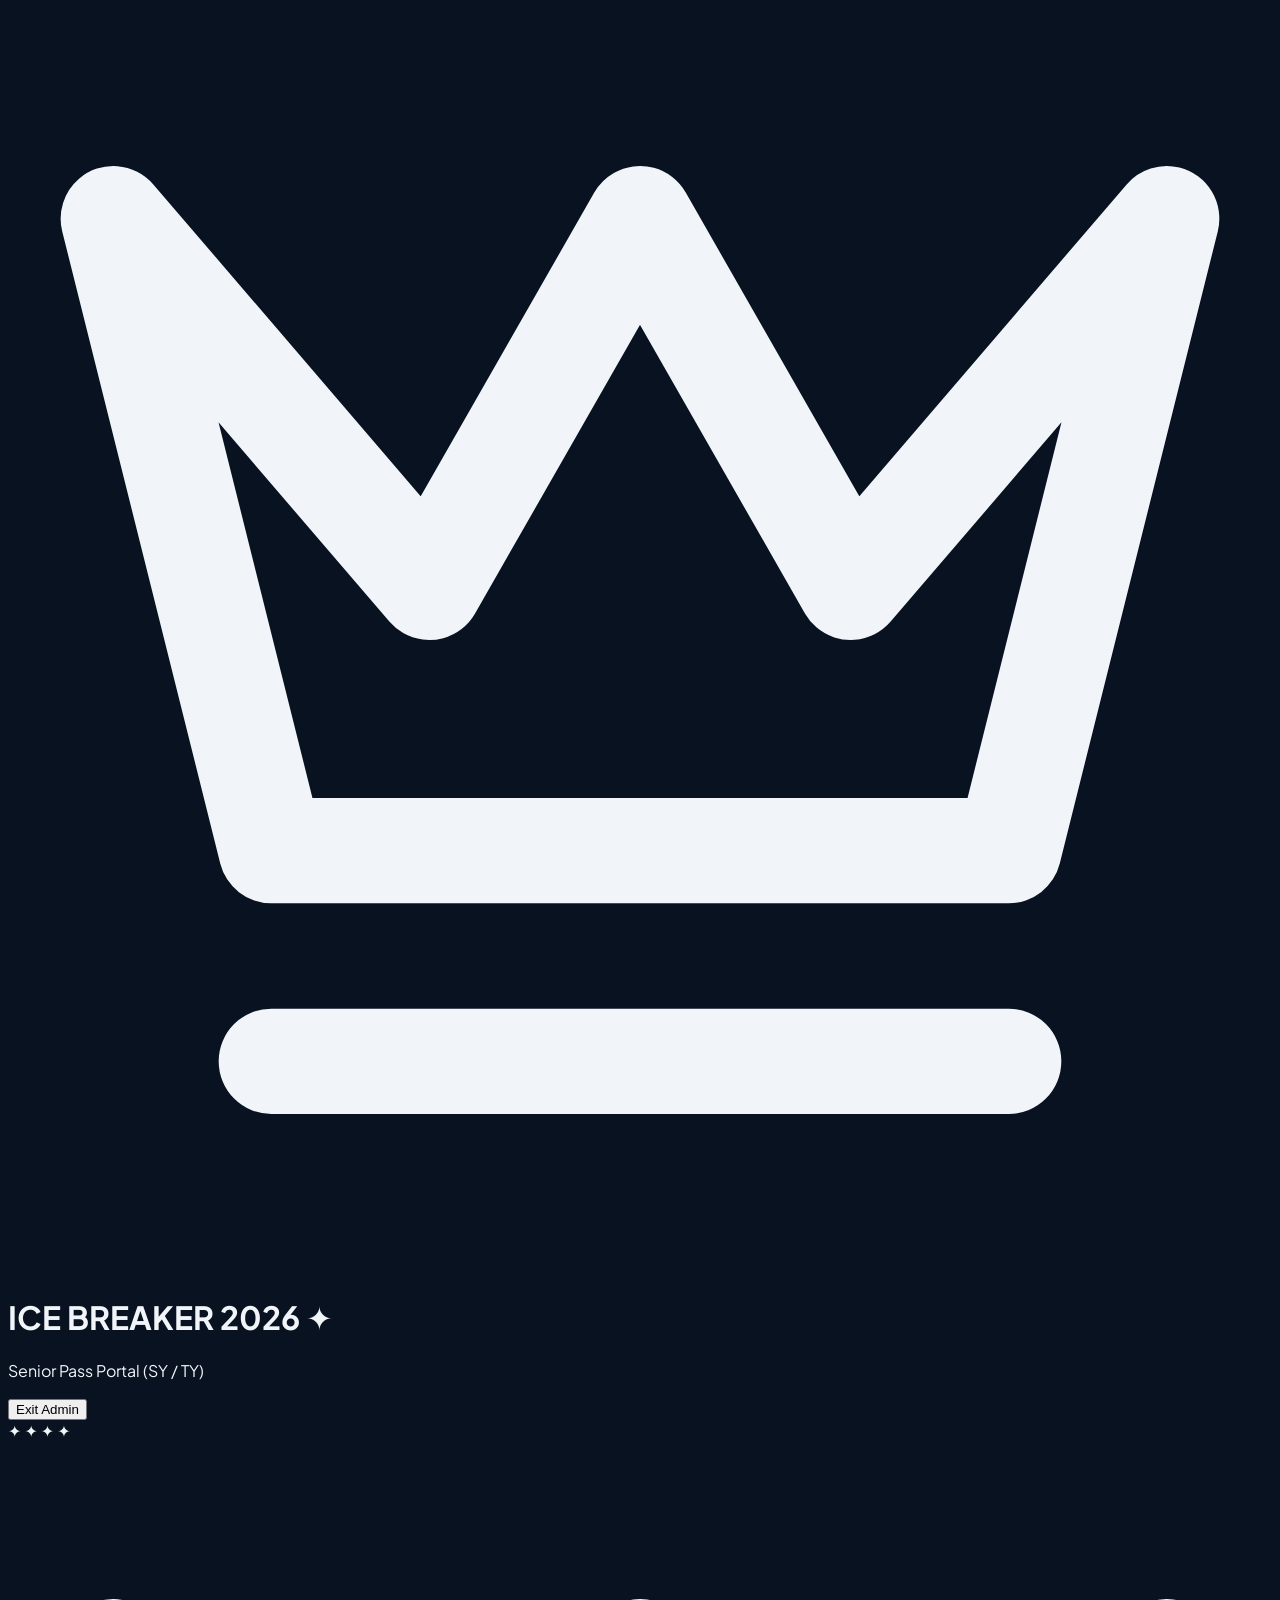
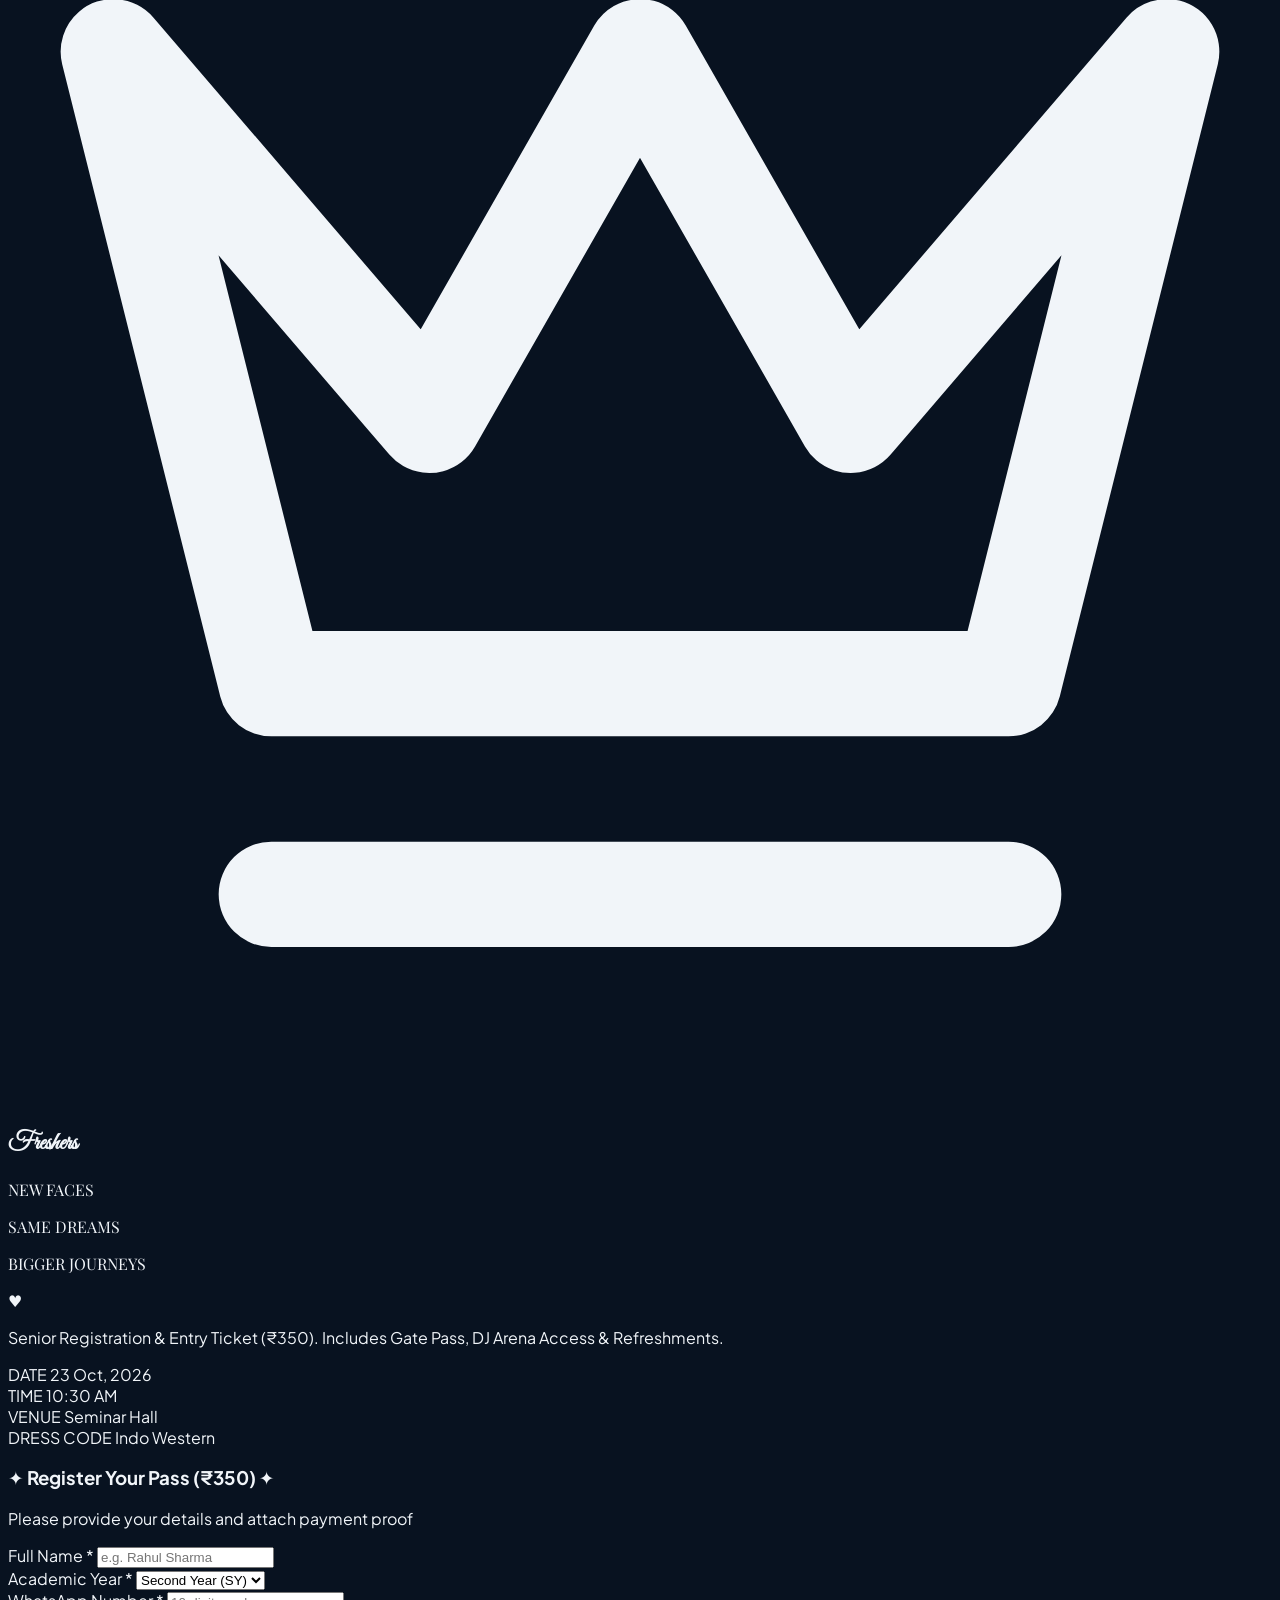
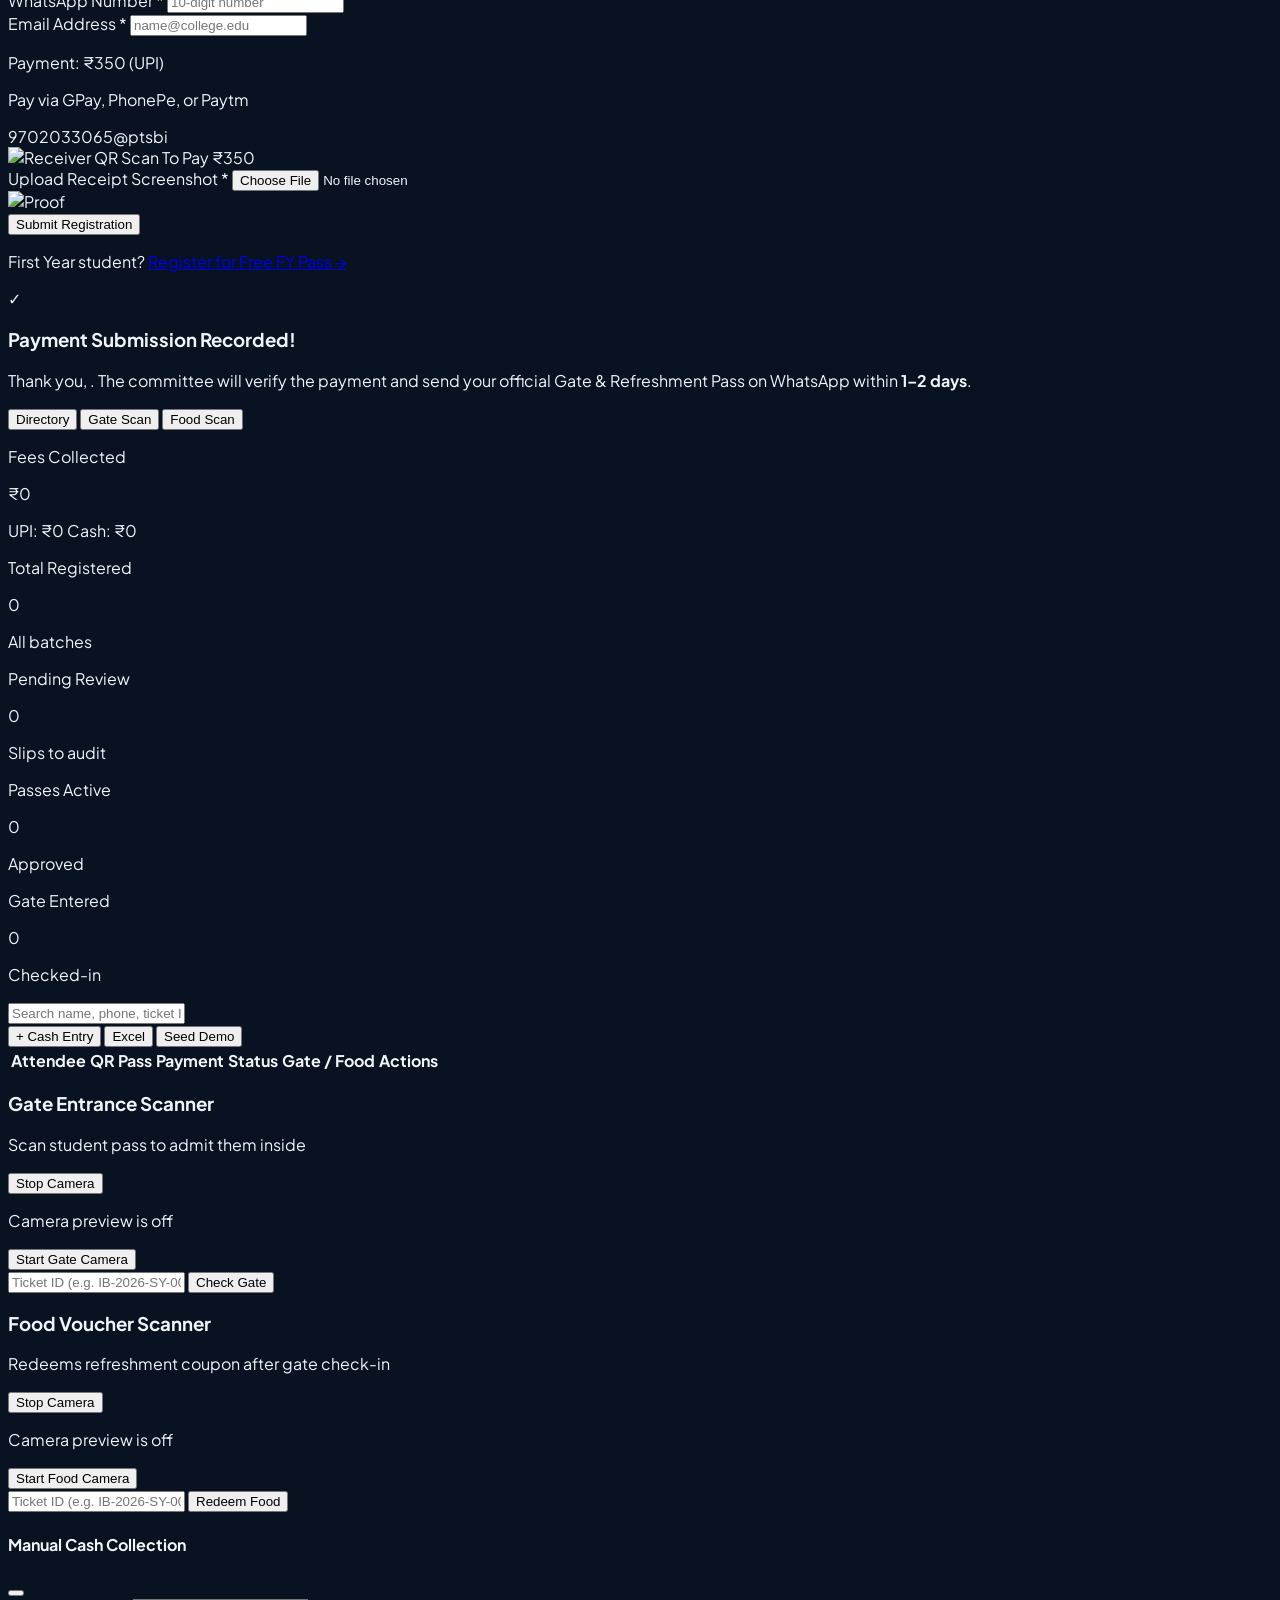
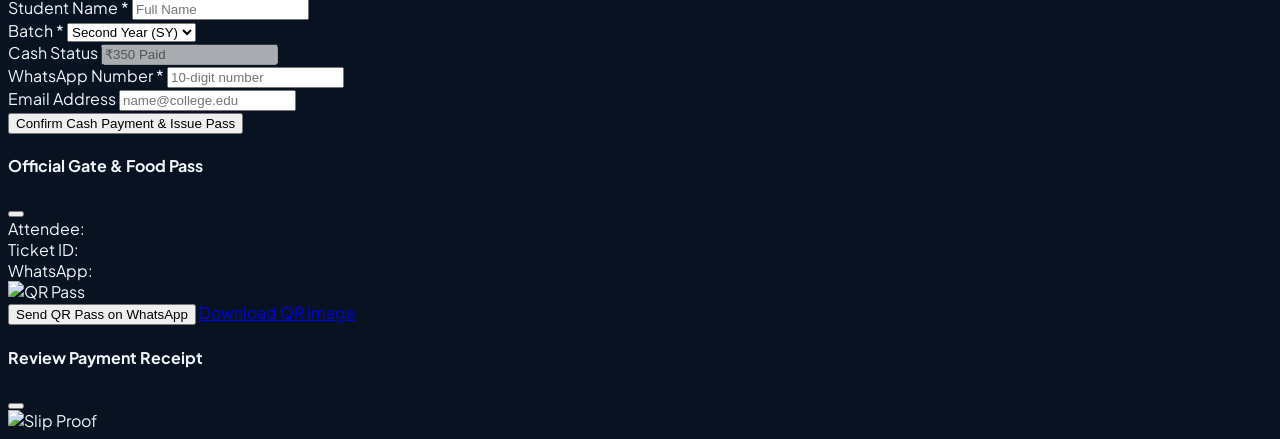
==== commit 2b91013a: "index.html" ====
--- a/index.html
+++ b/index.html
@@ -111,7 +111,7 @@
       <div class="grid grid-cols-2 sm:grid-cols-4 gap-2.5 max-w-xl mx-auto">
         <div class="bg-[#0d1d36] border border-[#1b345b] p-3 rounded-2xl text-center">
           <span class="text-[10px] text-slate-400 block uppercase font-bold">DATE</span>
-          <span class="text-xs font-bold text-white mt-0.5">26 Oct, 2026</span>
+          <span class="text-xs font-bold text-white mt-0.5">23 Oct, 2026</span>
         </div>
         <div class="bg-[#0d1d36] border border-[#1b345b] p-3 rounded-2xl text-center">
           <span class="text-[10px] text-slate-400 block uppercase font-bold">TIME</span>
@@ -161,7 +161,8 @@
           </div>
         </div>
 
-        <!-- PAYMENT DETAILS IN WHITE & NAVY THEME -->
+        <!-- PAYMENT DETAILS (SINGLE QR) -->
+        <!-- PAYMENT DETAILS (SINGLE QR) -->
         <div class="bg-[#091527] border border-[#1e3963] rounded-2xl p-4 space-y-3">
           <div class="flex items-center justify-between border-b border-[#1b345b] pb-2">
             <div>
@@ -169,7 +170,7 @@
               <p class="text-[10px] text-slate-400">Pay via GPay, PhonePe, or Paytm</p>
             </div>
             <span class="text-[10px] font-mono bg-[#14294b] text-indigo-200 px-2.5 py-1 rounded-md border border-[#23457a]">
-              eventfresher@okaxis
+              9702033065@ptsbi
             </span>
           </div>
 
@@ -177,7 +178,7 @@
             <div class="bg-white p-2.5 rounded-2xl shadow-lg border border-slate-200 flex flex-col items-center shrink-0">
               <img 
                 id="receiver-qr-img" 
-                src="https://api.qrserver.com/v1/create-qr-code/?size=160x160&data=upi://pay?pa=eventfresher@okaxis%26pn=IceBreaker2026%26am=350%26cu=INR" 
+                src="https://api.qrserver.com/v1/create-qr-code/?size=160x160&data=upi://pay?pa=9702033065@ptsbi%26pn=IceBreaker2026%26am=350%26cu=INR" 
                 alt="Receiver QR" 
                 class="w-32 h-32 object-contain rounded-lg"
               />
@@ -195,9 +196,19 @@
           </div>
         </div>
 
+
         <button type="submit" class="w-full py-3.5 px-4 rounded-2xl font-bold bg-gradient-to-r from-[#1b3b6f] via-[#244c8c] to-[#0c1e3d] hover:opacity-95 text-white border border-[#2d5596] shadow-xl shadow-navy-950 transition active:scale-[0.99] flex items-center justify-center gap-2">
           <i data-lucide="sparkles" class="w-4 h-4 text-amber-200"></i> Submit Registration
         </button>
+
+        <div class="text-center pt-1">
+          <p class="text-xs text-slate-400">
+            First Year student? 
+            <a href="fy-portal.html" class="text-amber-300 font-semibold underline hover:text-amber-200 ml-1">
+              Register for Free FY Pass →
+            </a>
+          </p>
+        </div>
       </form>
 
       <!-- Post-Submission Notice -->
@@ -459,7 +470,6 @@
         <span id="inspect-qr-label" class="text-[9px] font-mono font-bold text-[#0c1e3d] mt-1 uppercase"></span>
       </div>
 
-      <!-- ACTION BUTTONS: NATIVE IMAGE SHARE + DOWNLOAD -->
       <div class="flex flex-col gap-2">
         <button 
           id="inspect-whatsapp-btn" 
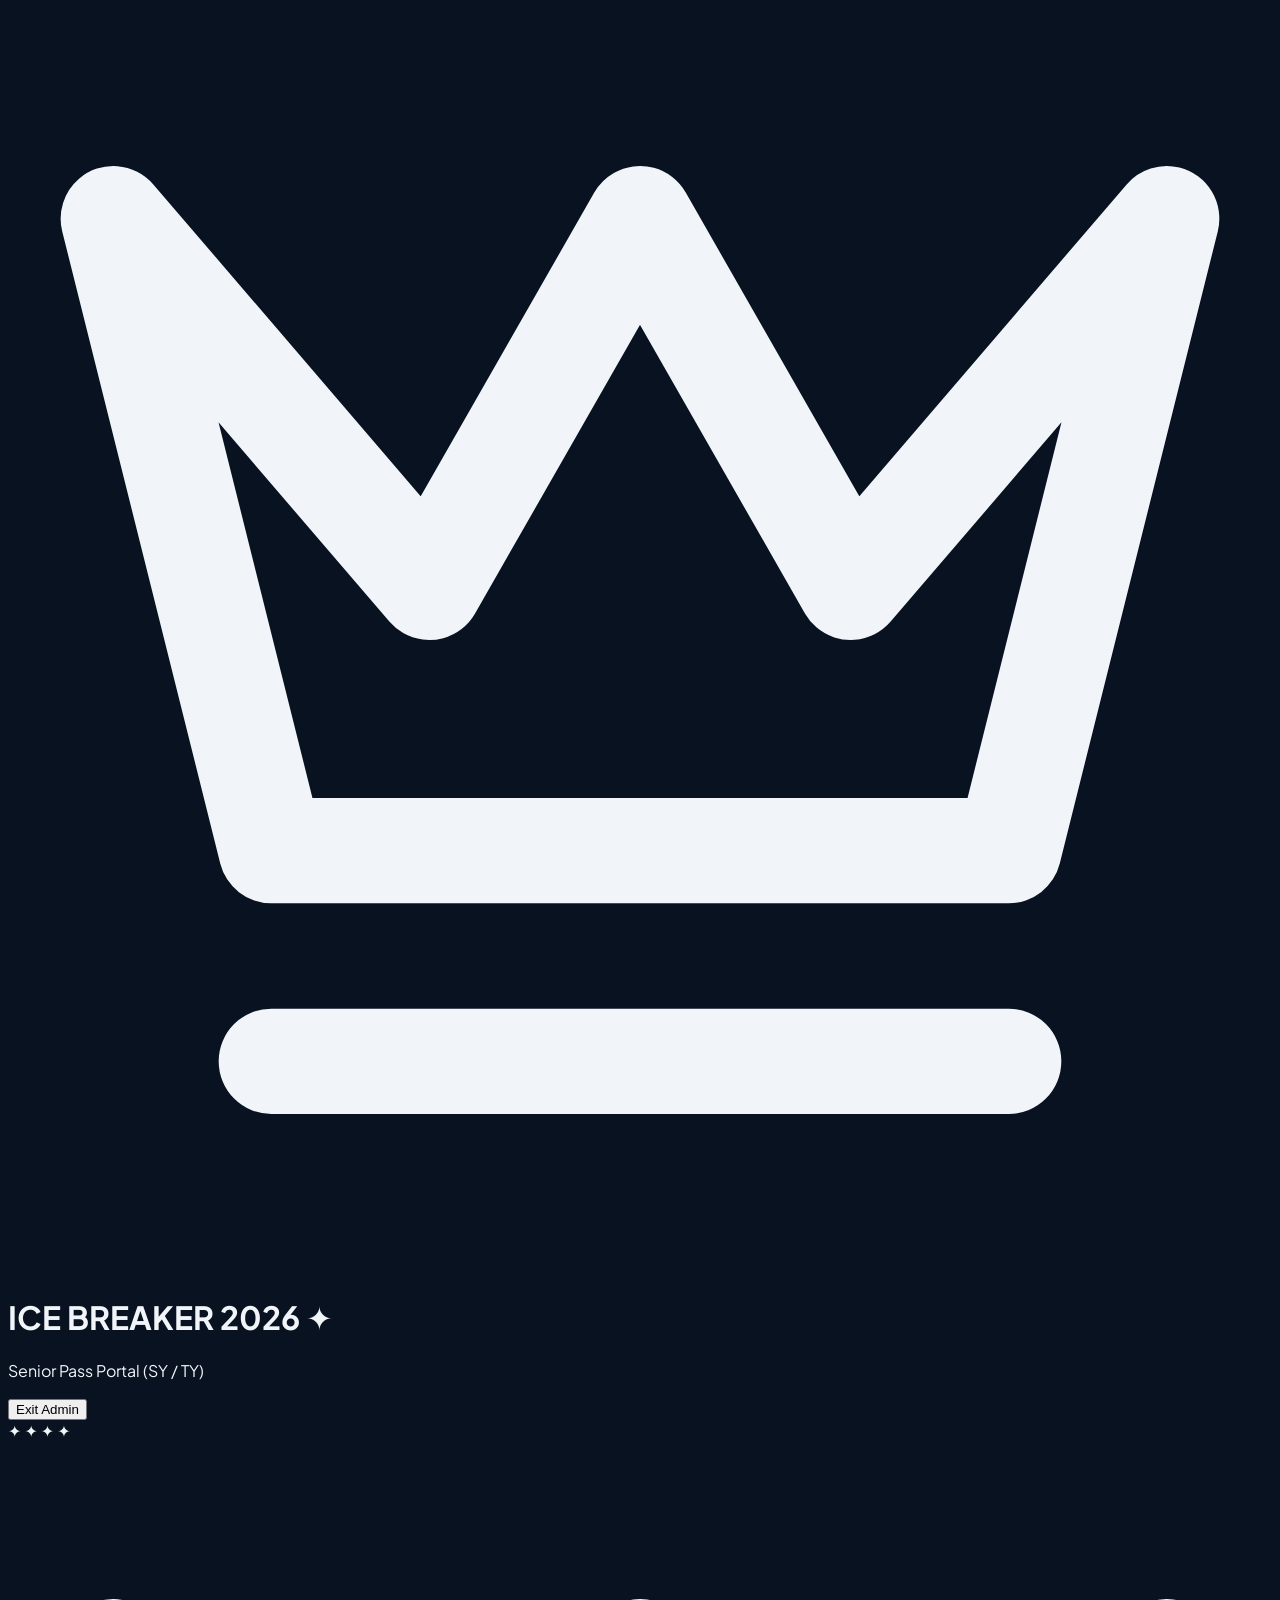
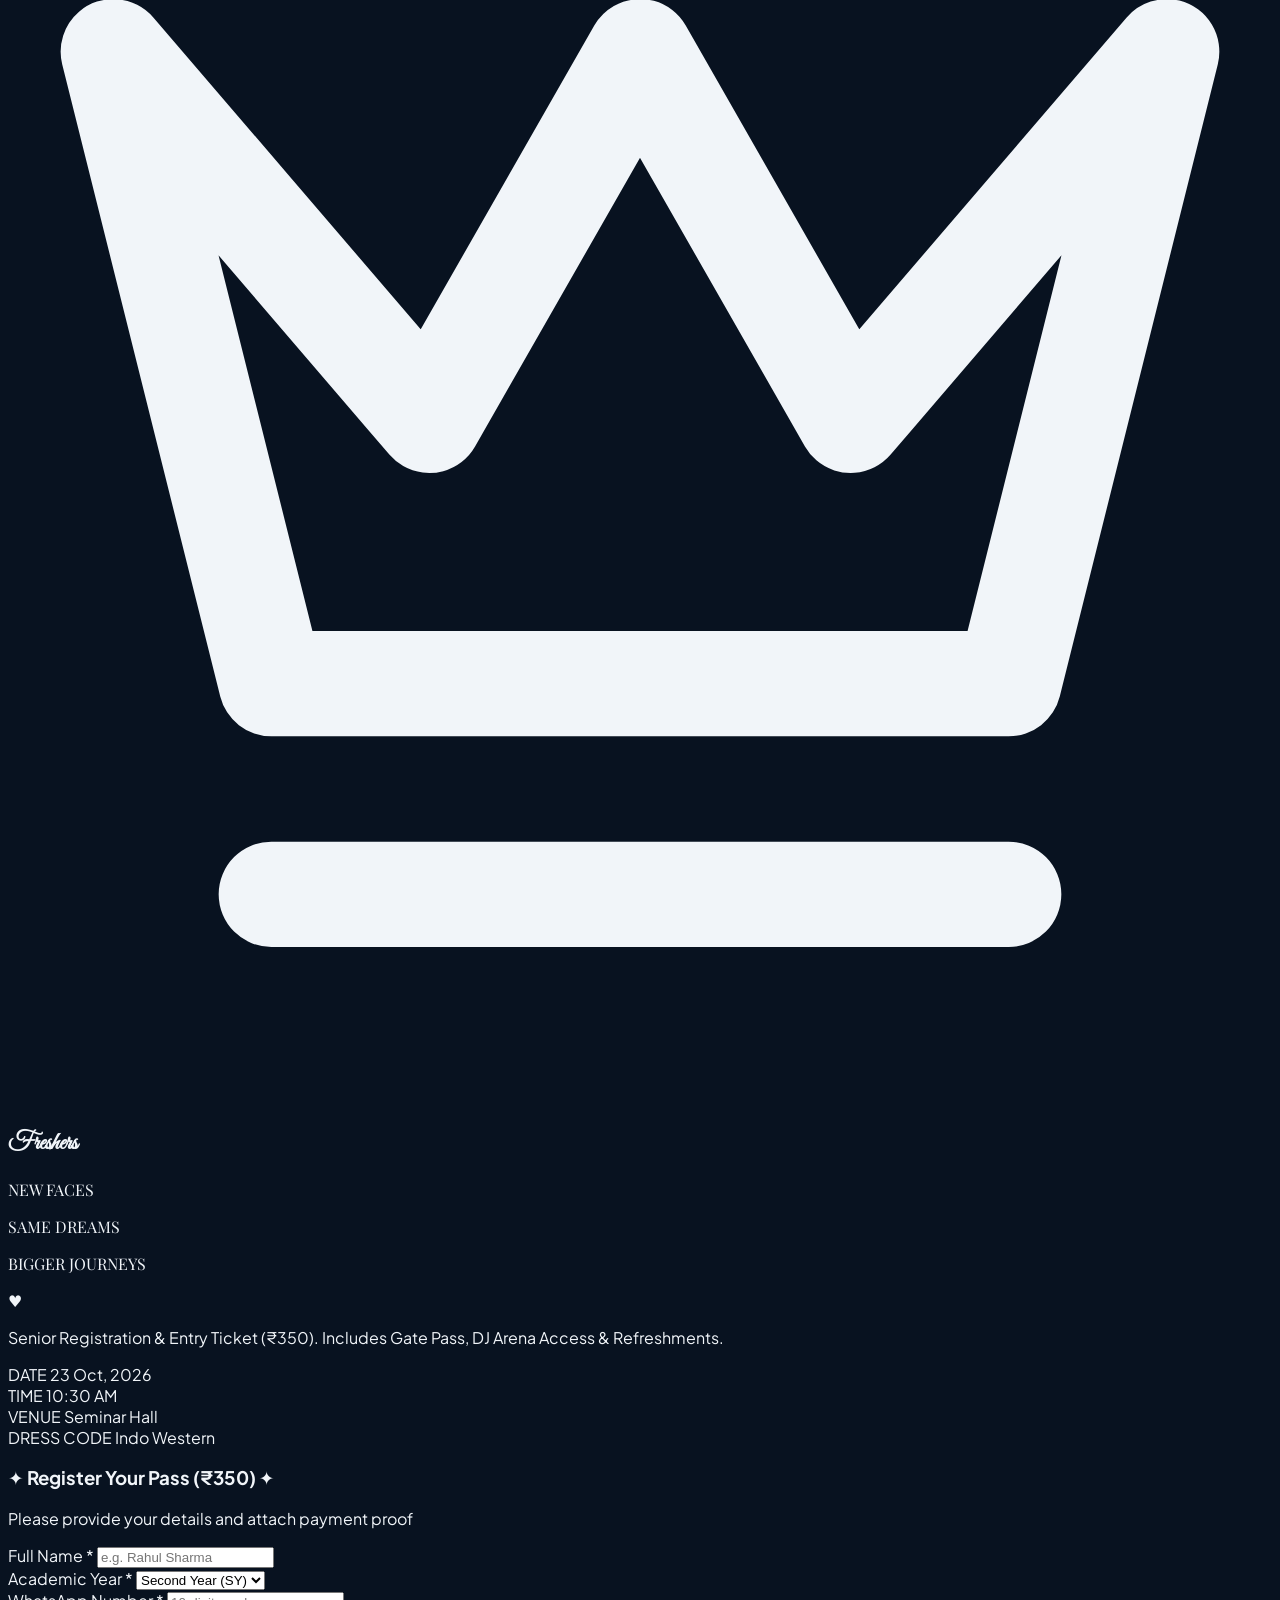
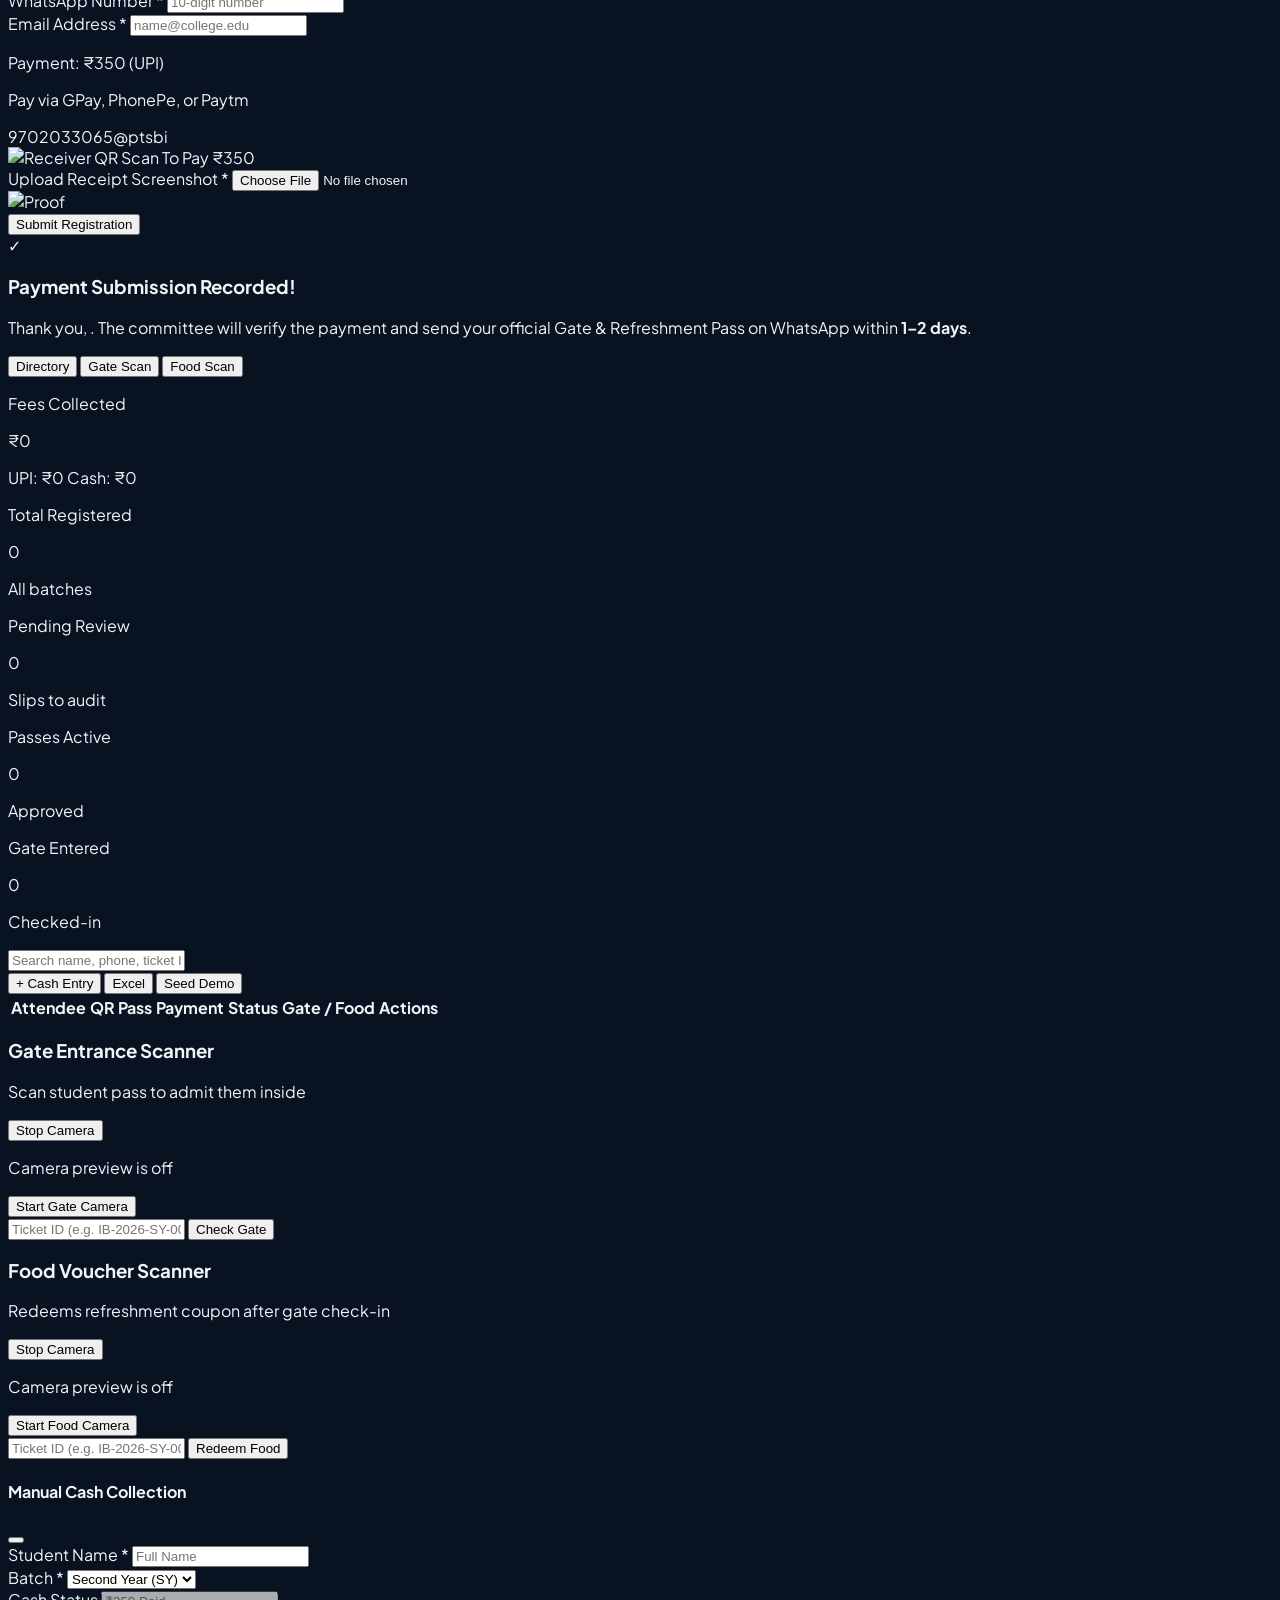
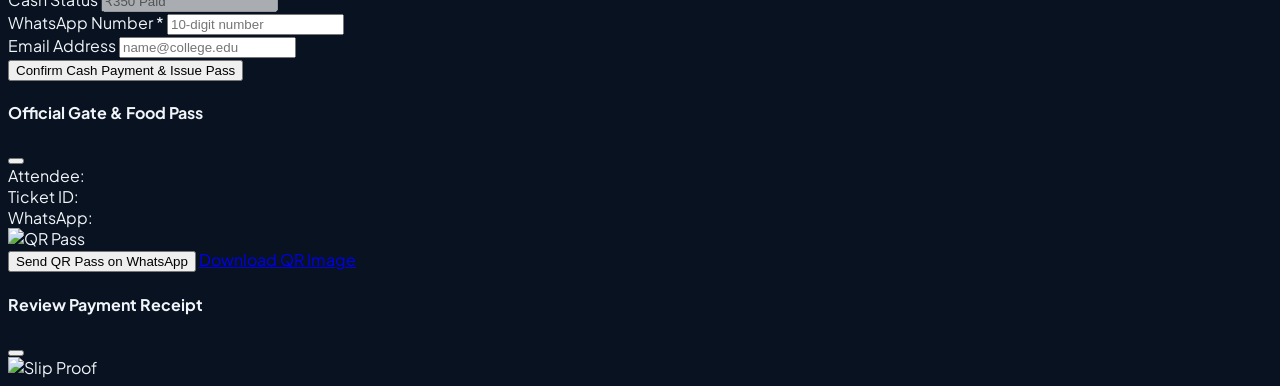
==== commit 0f130672: "index.html" ====
--- a/index.html
+++ b/index.html
@@ -202,12 +202,6 @@
         </button>
 
         <div class="text-center pt-1">
-          <p class="text-xs text-slate-400">
-            First Year student? 
-            <a href="fy-portal.html" class="text-amber-300 font-semibold underline hover:text-amber-200 ml-1">
-              Register for Free FY Pass →
-            </a>
-          </p>
         </div>
       </form>
 
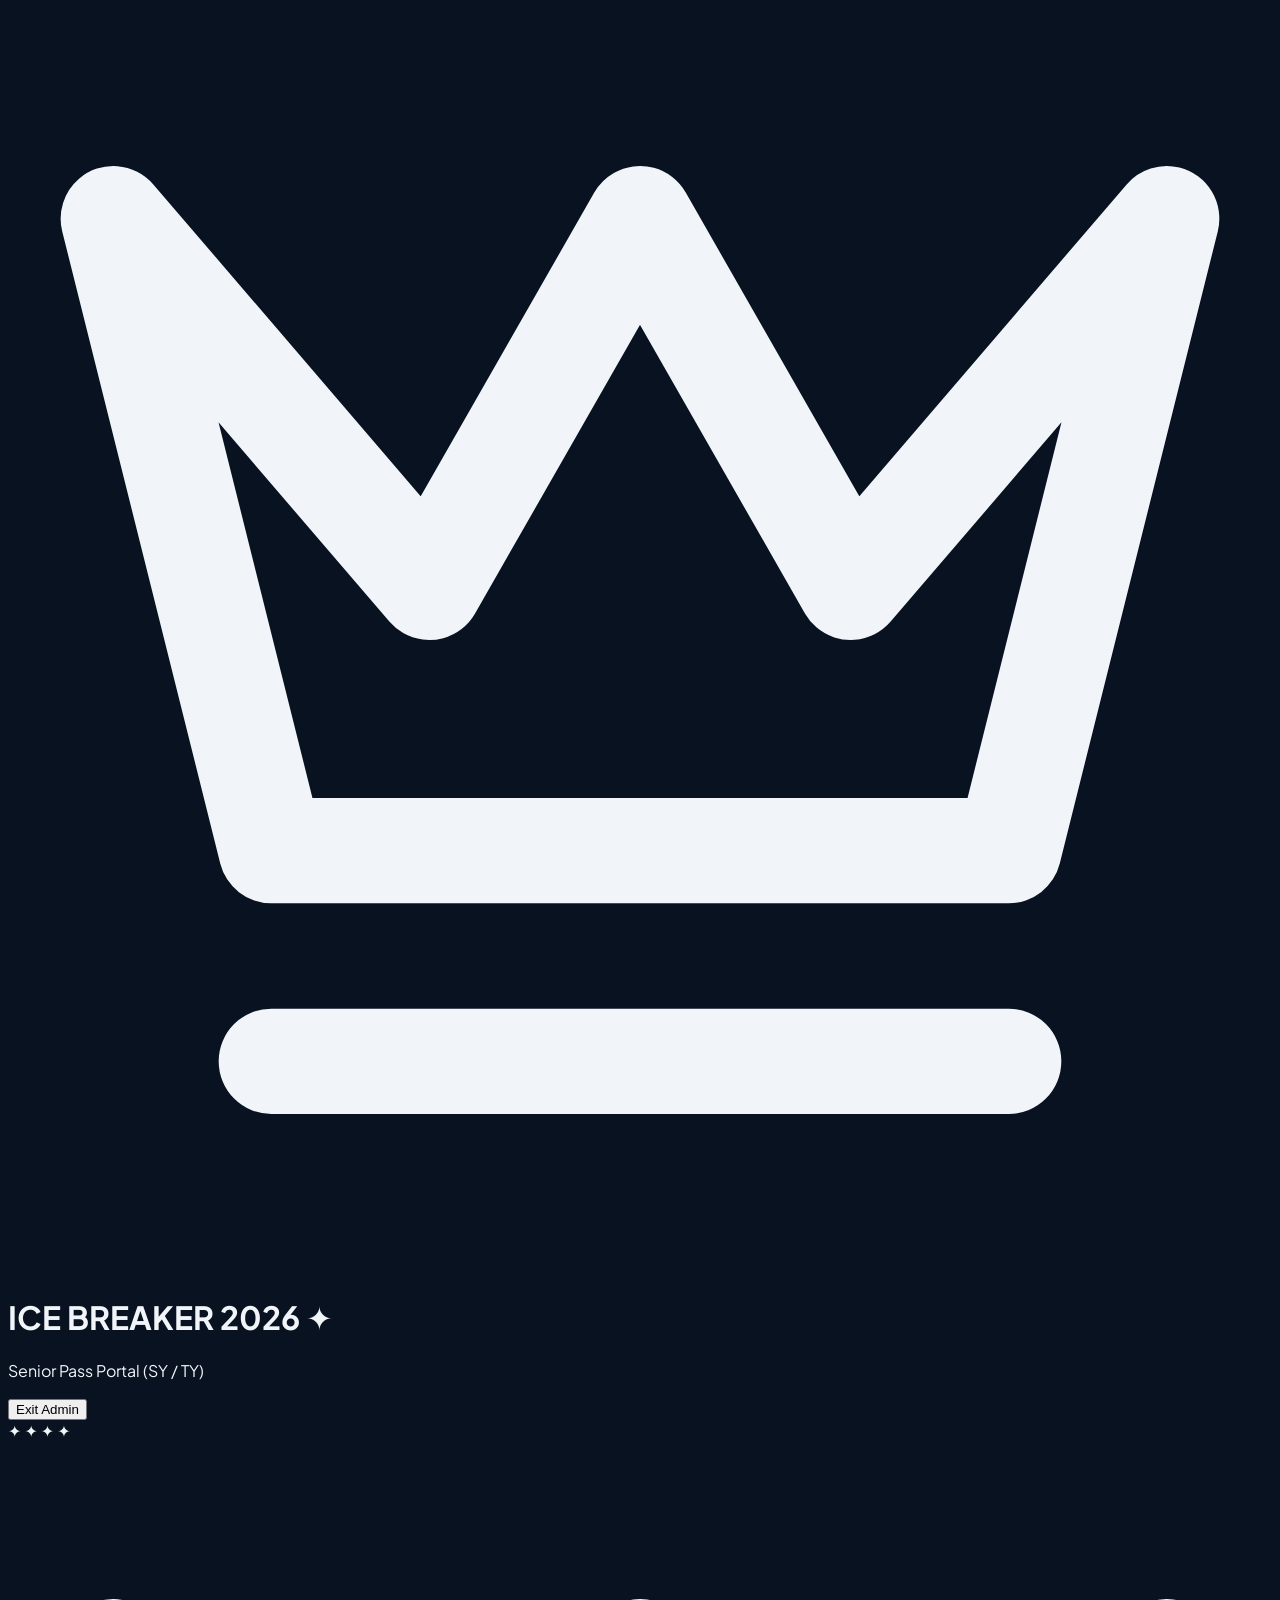
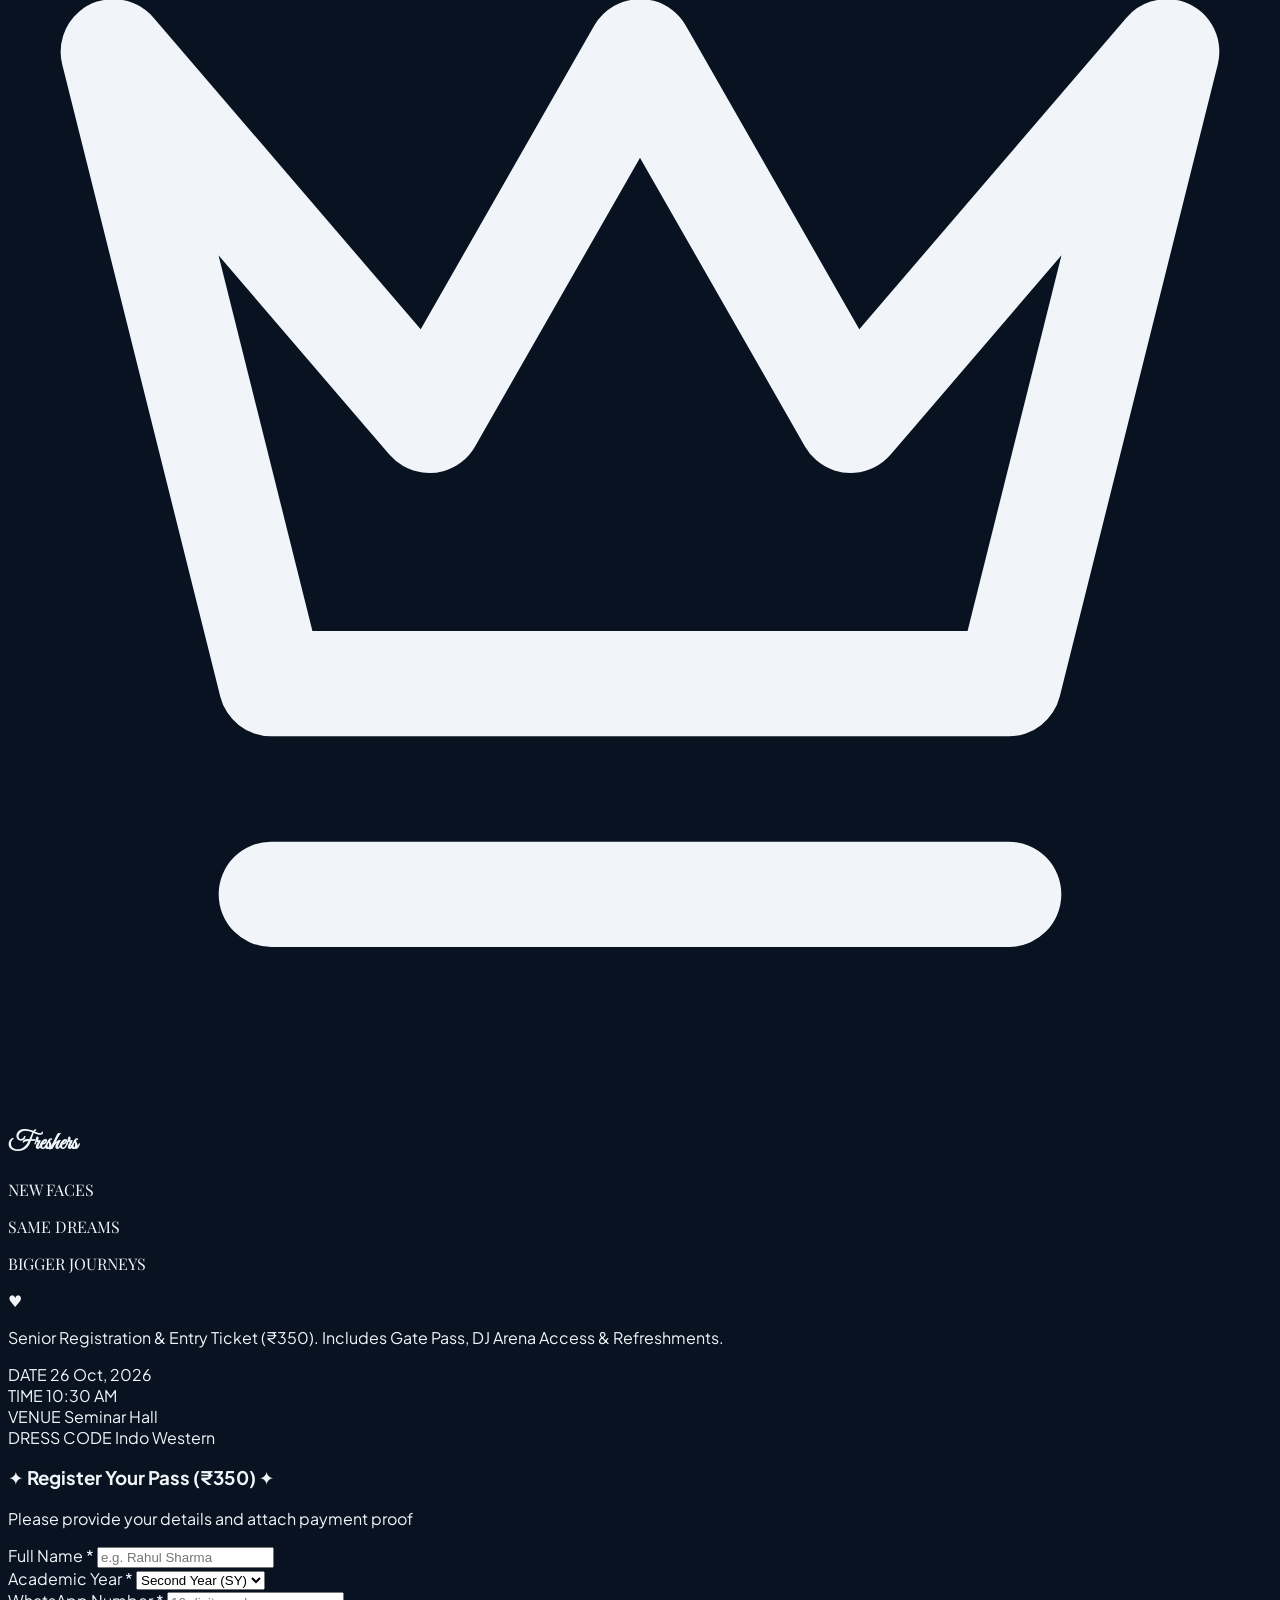
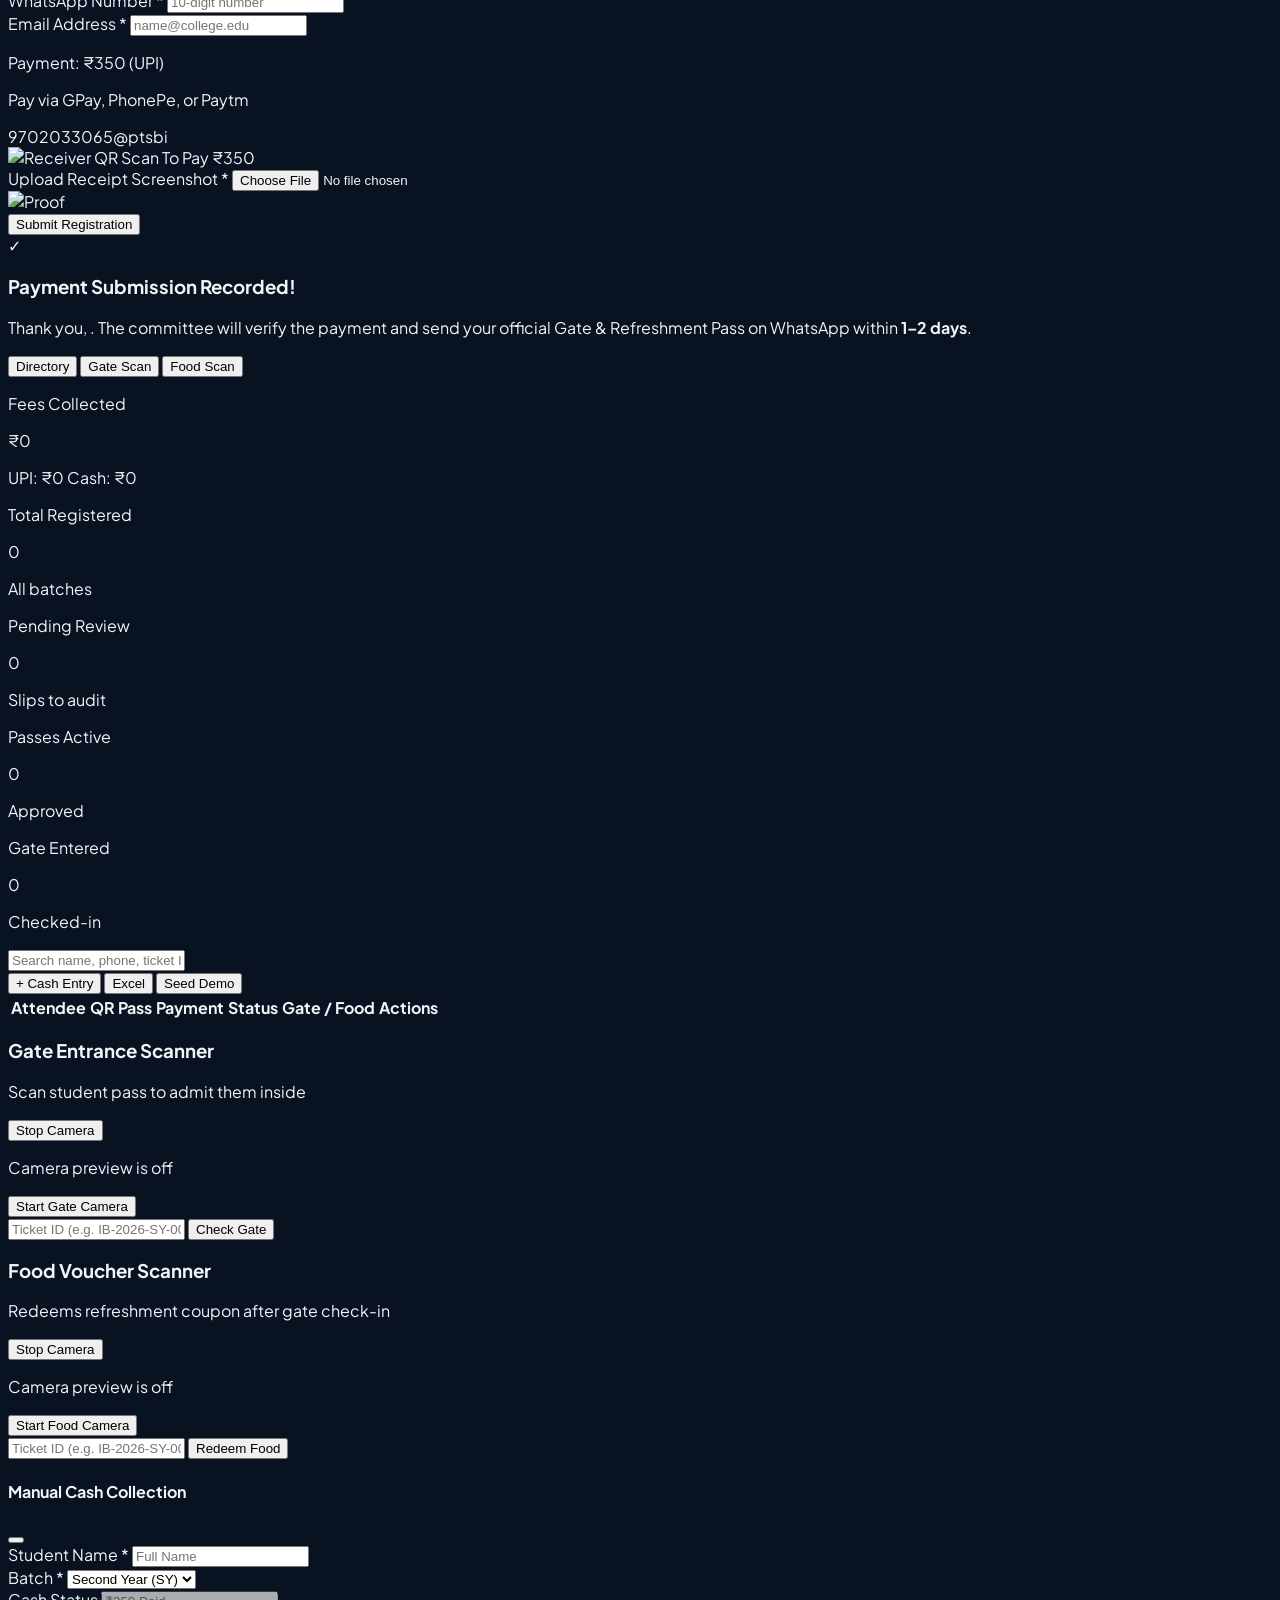
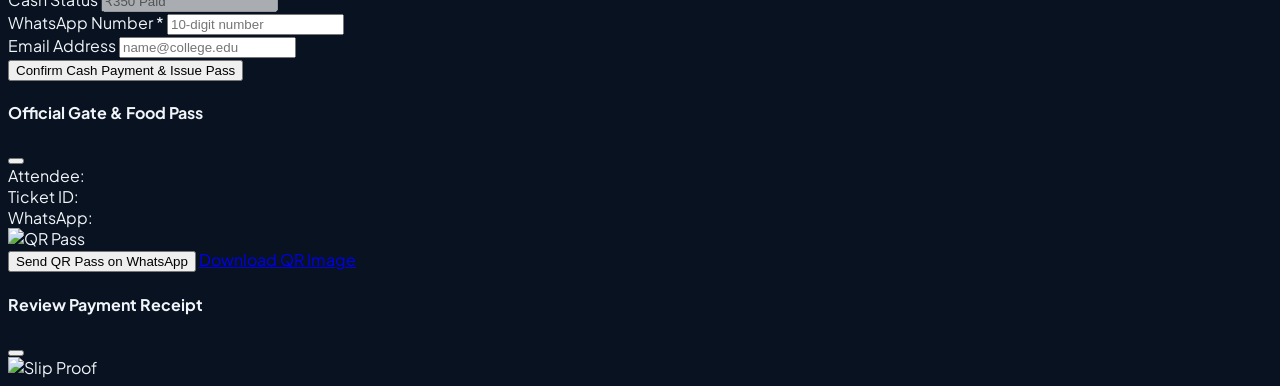
==== commit 38310ce7: "index.html" ====
--- a/index.html
+++ b/index.html
@@ -111,7 +111,7 @@
       <div class="grid grid-cols-2 sm:grid-cols-4 gap-2.5 max-w-xl mx-auto">
         <div class="bg-[#0d1d36] border border-[#1b345b] p-3 rounded-2xl text-center">
           <span class="text-[10px] text-slate-400 block uppercase font-bold">DATE</span>
-          <span class="text-xs font-bold text-white mt-0.5">23 Oct, 2026</span>
+          <span class="text-xs font-bold text-white mt-0.5">26 Oct, 2026</span>
         </div>
         <div class="bg-[#0d1d36] border border-[#1b345b] p-3 rounded-2xl text-center">
           <span class="text-[10px] text-slate-400 block uppercase font-bold">TIME</span>
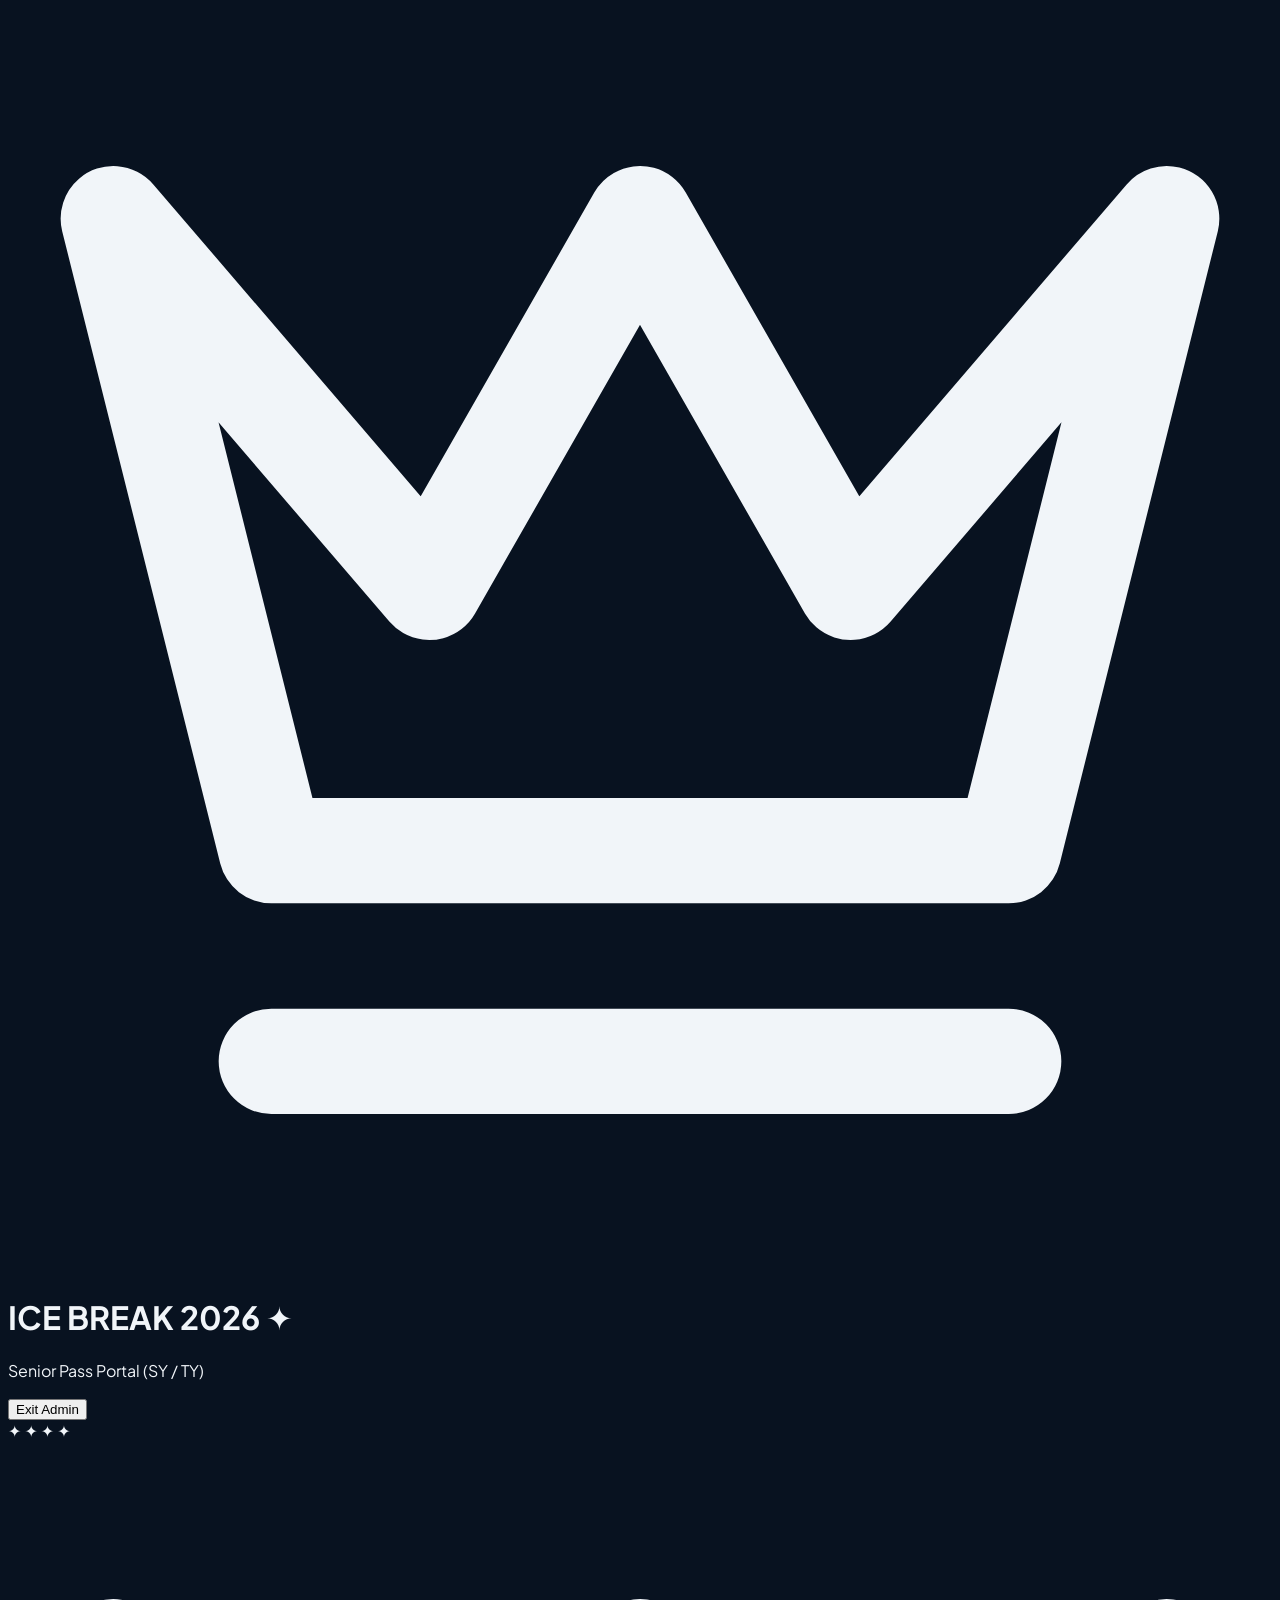
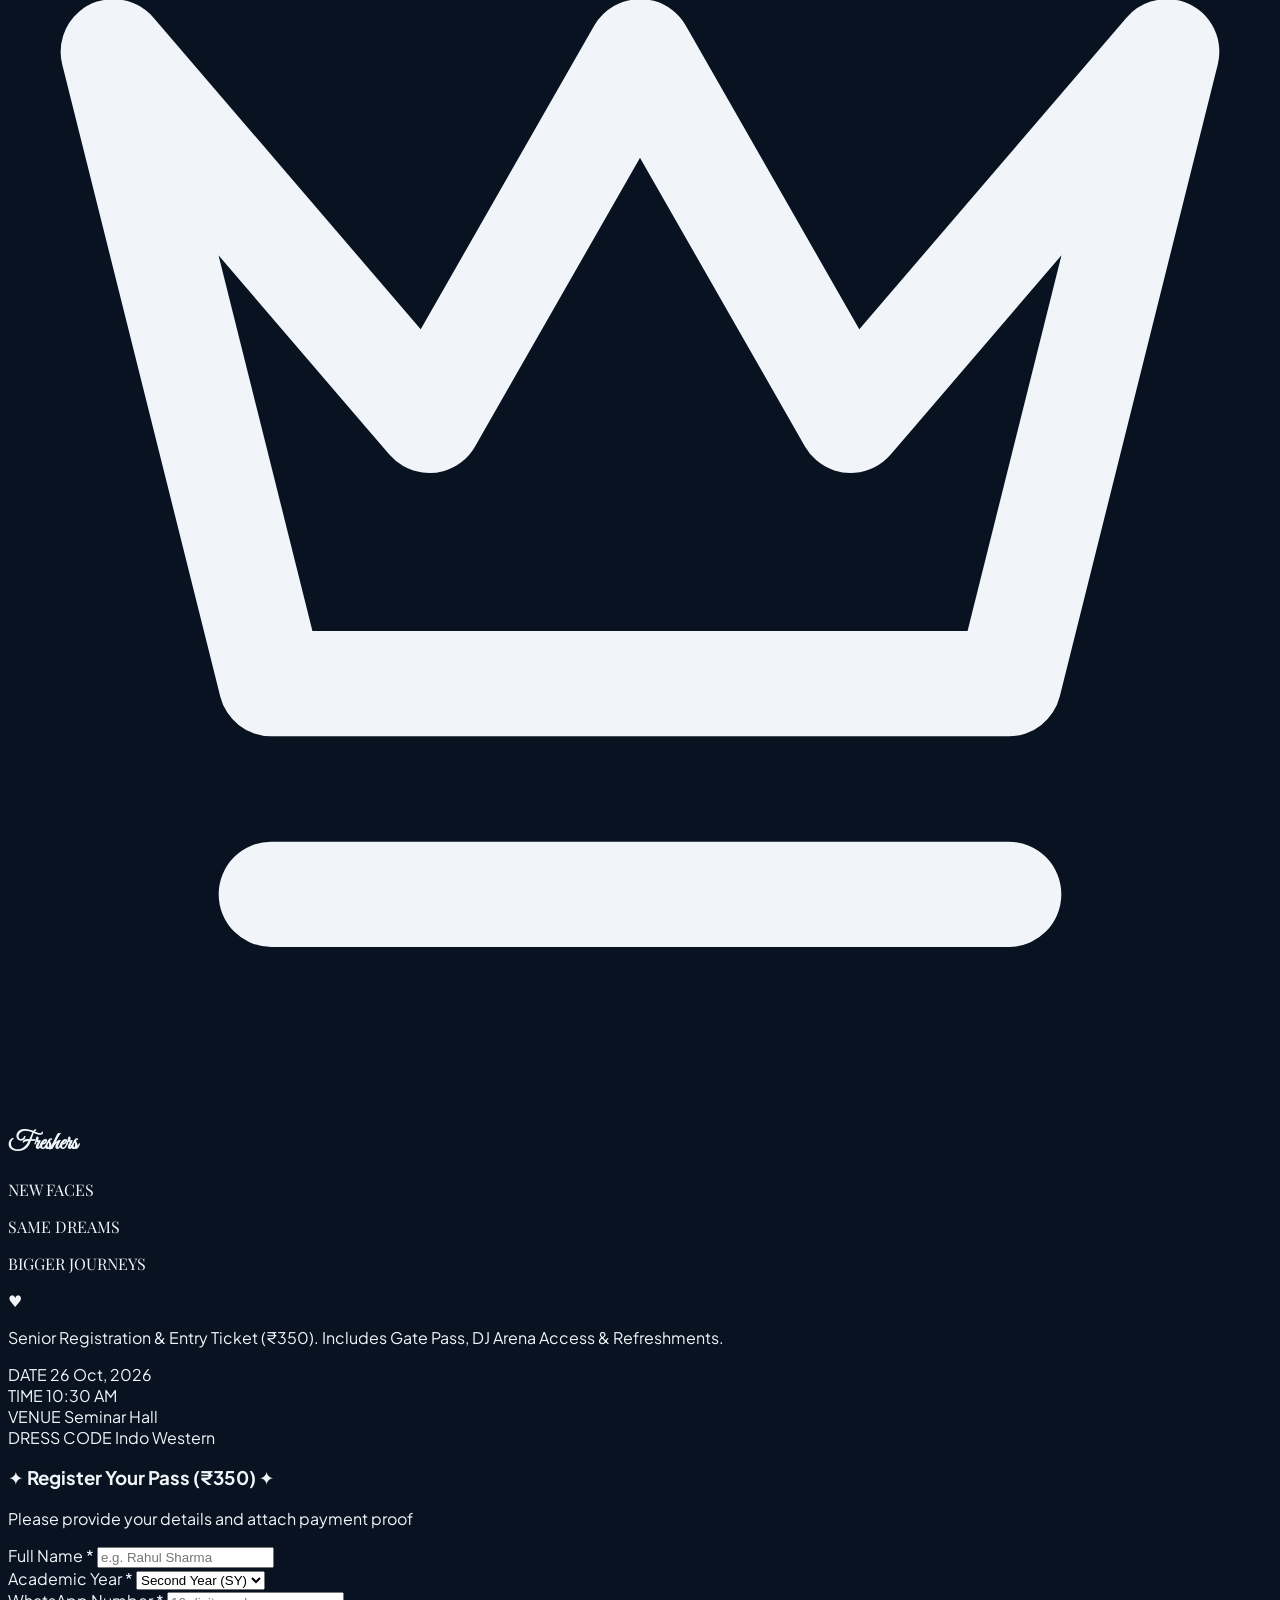
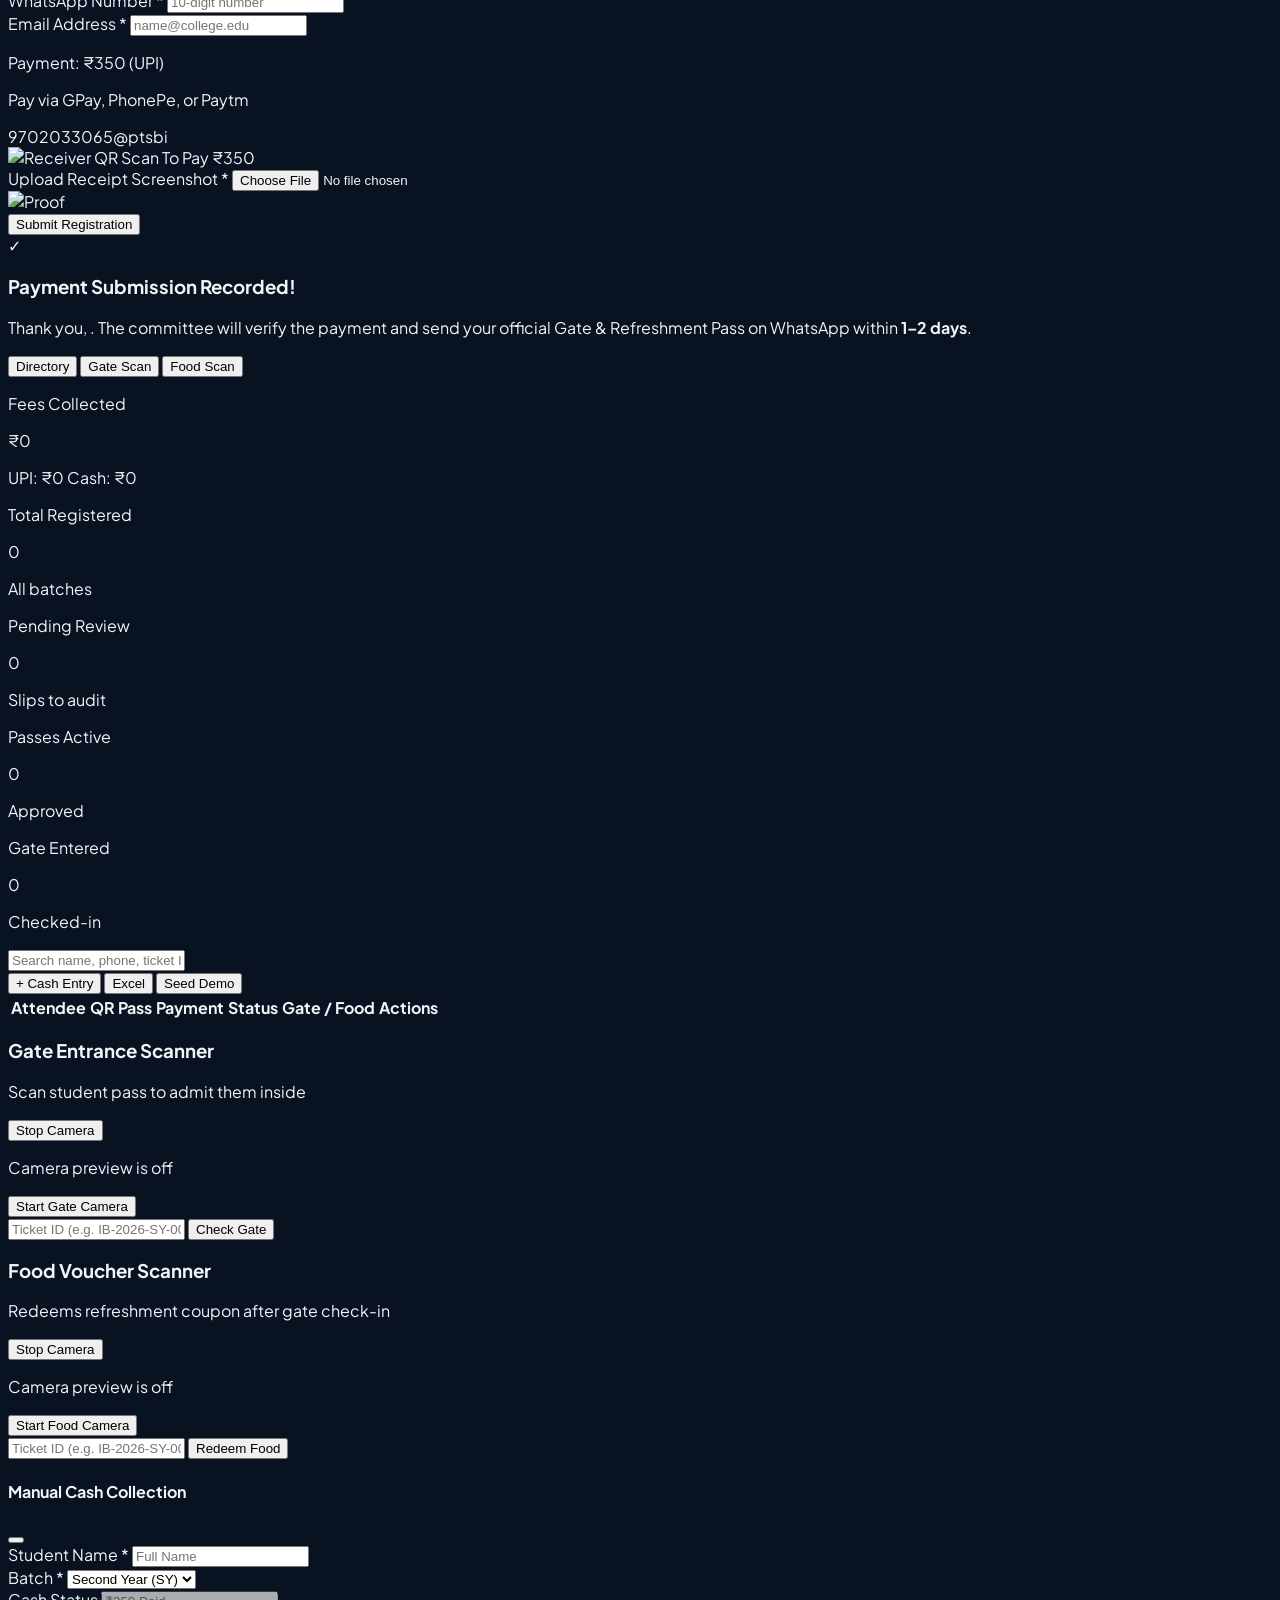
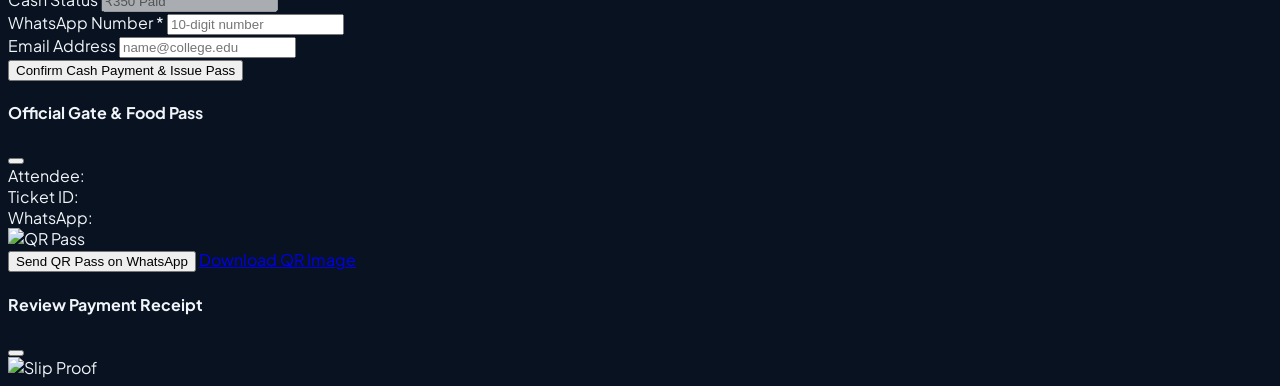
==== commit 2e9083ba: "index.html" ====
--- a/index.html
+++ b/index.html
@@ -3,7 +3,7 @@
 <head>
   <meta charset="UTF-8" />
   <meta name="viewport" content="width=device-width, initial-scale=1.0, maximum-scale=1.0, user-scalable=no" />
-  <title>Ice Breaker 2026 - Senior Registration & Admin Portal</title>
+  <title>Ice Break 2026 - Senior Registration & Admin Portal</title>
   
   <script src="https://cdn.tailwindcss.com"></script>
   <script src="https://unpkg.com/lucide@latest"></script>
@@ -43,7 +43,7 @@
         </div>
         <div>
           <h1 class="text-sm font-bold tracking-widest uppercase text-white flex items-center gap-1.5">
-            ICE BREAKER 2026 <span class="text-xs text-amber-300 font-serif">✦</span>
+            ICE BREAK 2026 <span class="text-xs text-amber-300 font-serif">✦</span>
           </h1>
           <p class="text-[10px] text-slate-300 font-medium tracking-wider">Senior Pass Portal (SY / TY)</p>
         </div>
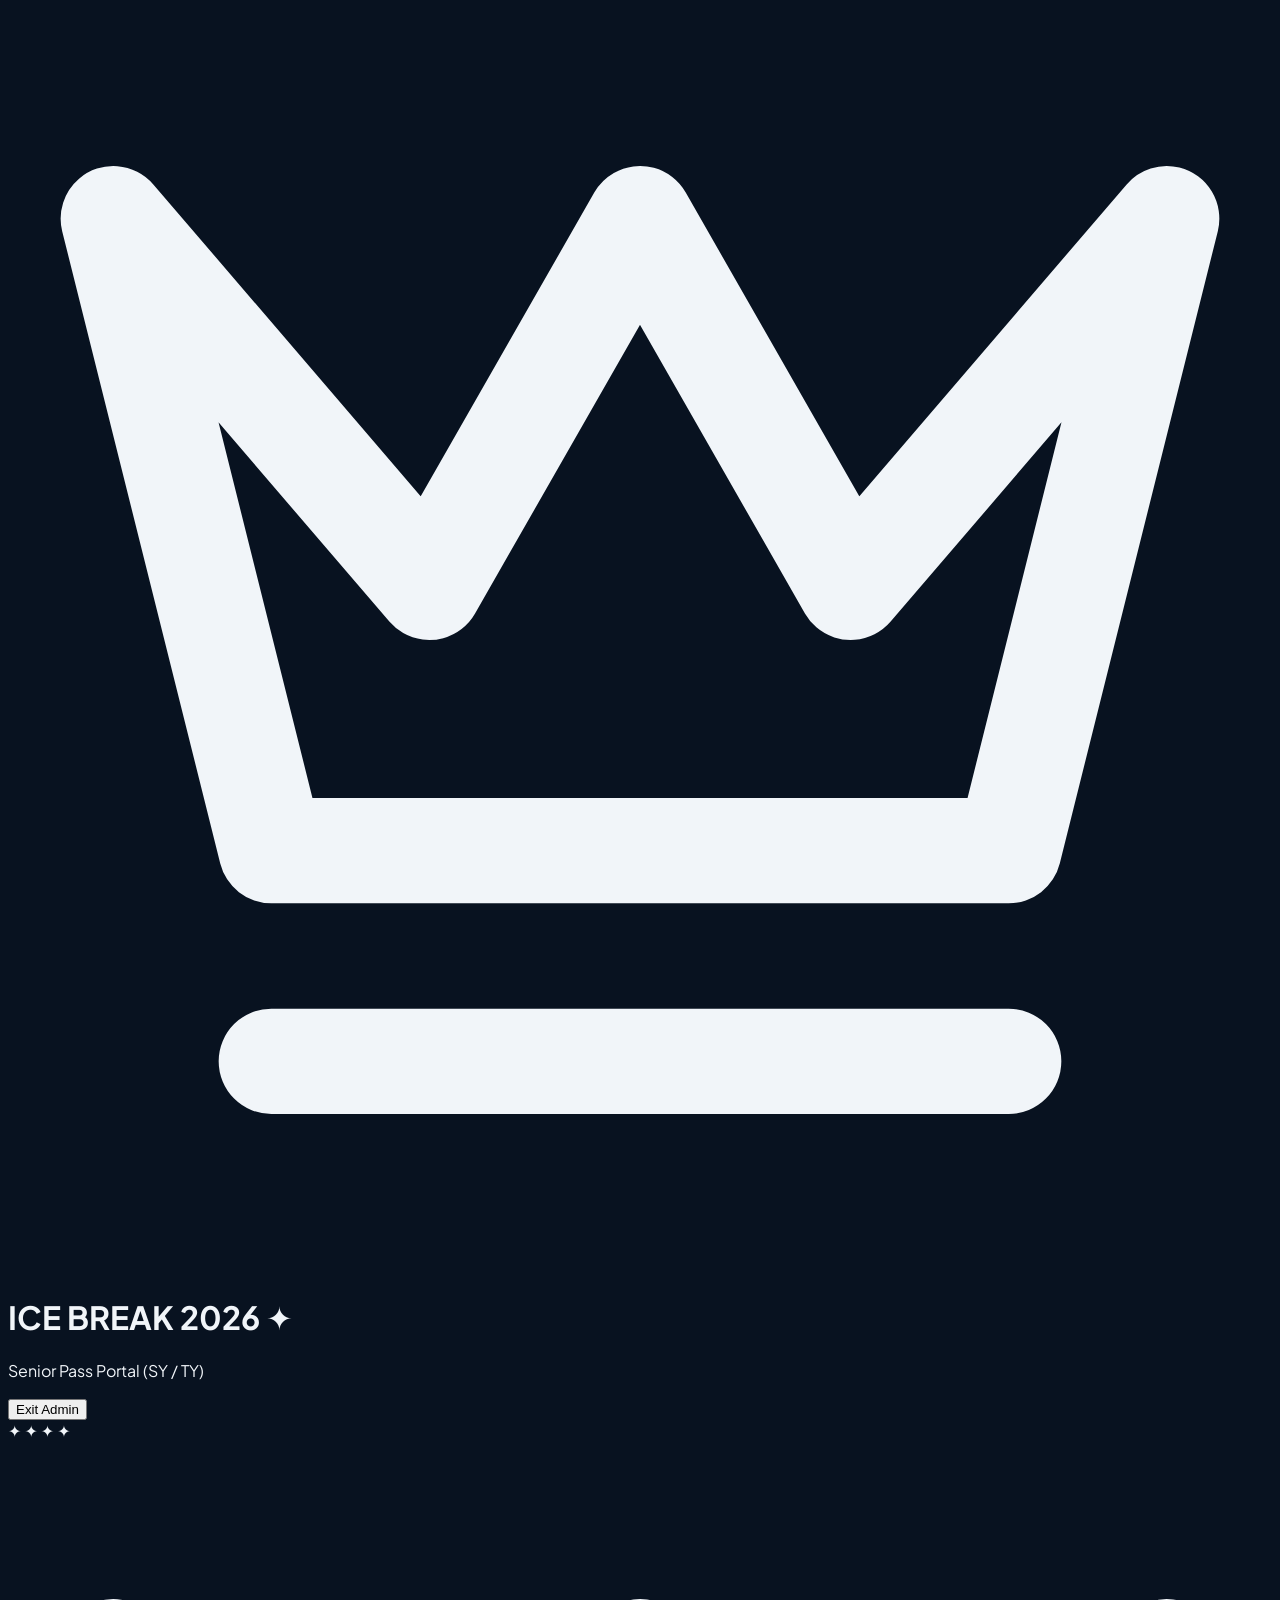
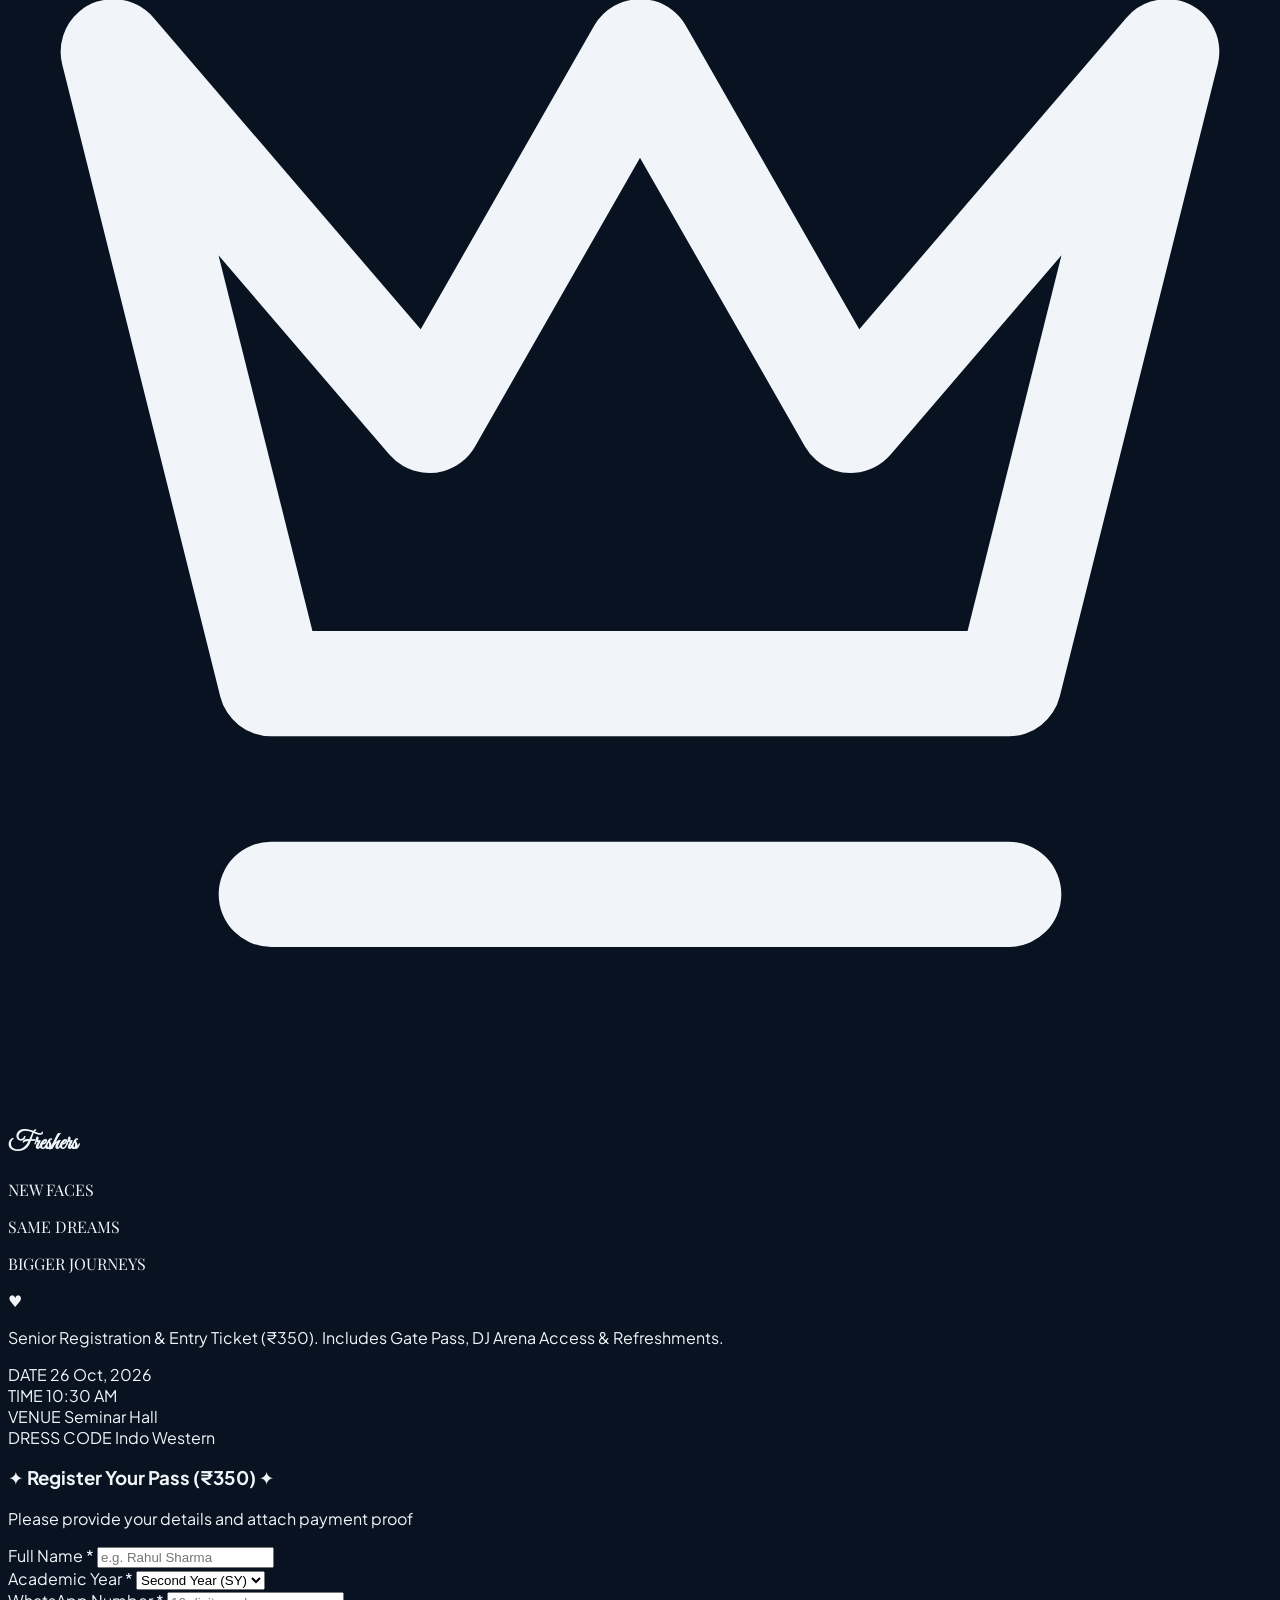
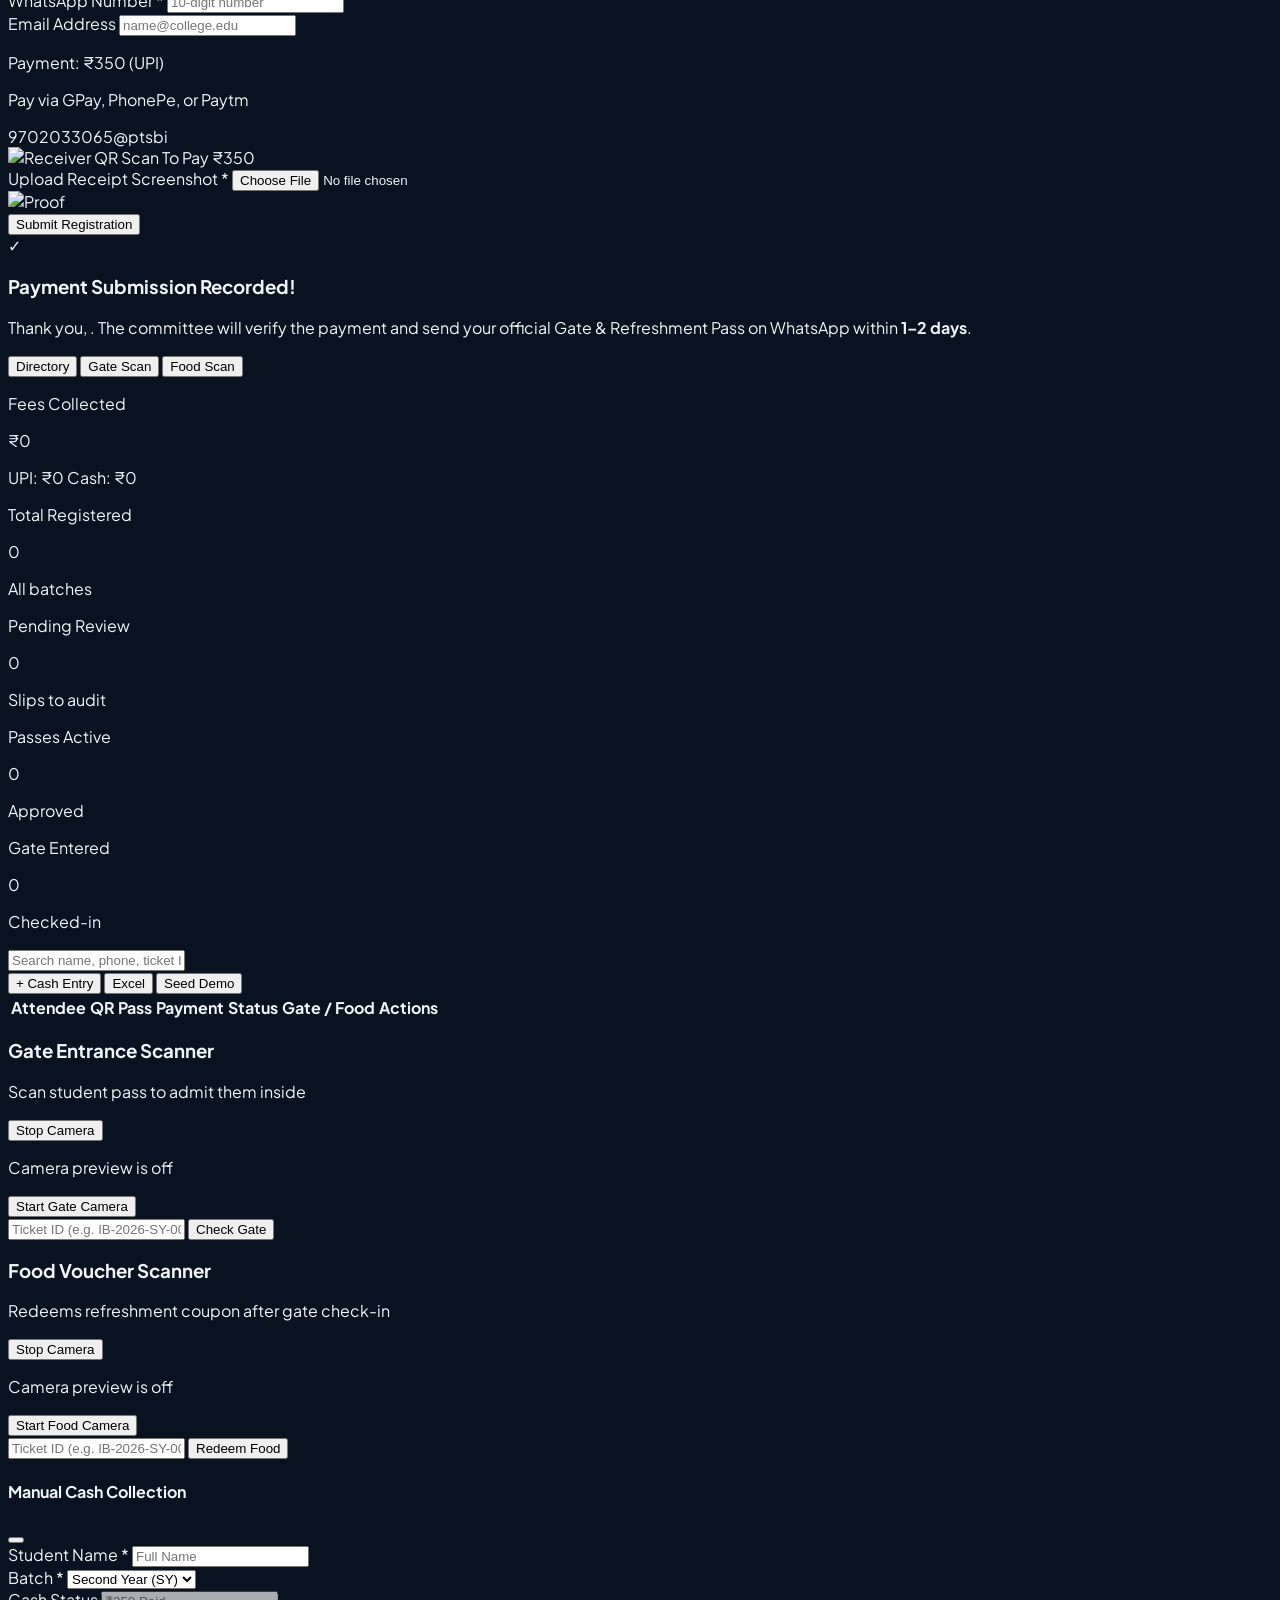
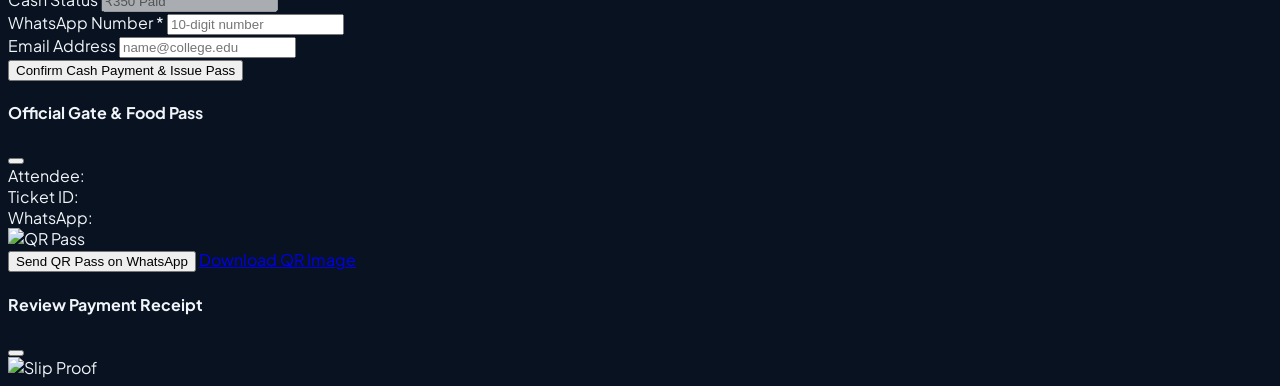
==== commit aed461a5: "index.html" ====
--- a/index.html
+++ b/index.html
@@ -156,8 +156,8 @@
           </div>
 
           <div>
-            <label class="block text-xs font-semibold text-slate-300 mb-1">Email Address *</label>
-            <input type="email" id="reg-email" required placeholder="name@college.edu" class="w-full bg-[#081220] border border-[#1e3963] rounded-xl px-3.5 py-2.5 text-xs text-white focus:outline-none focus:border-amber-300 transition" />
+            <label class="block text-xs font-semibold text-slate-300 mb-1">Email Address </label>
+            <input type="email" id="reg-email"  placeholder="name@college.edu" class="w-full bg-[#081220] border border-[#1e3963] rounded-xl px-3.5 py-2.5 text-xs text-white focus:outline-none focus:border-amber-300 transition" />
           </div>
         </div>
 
